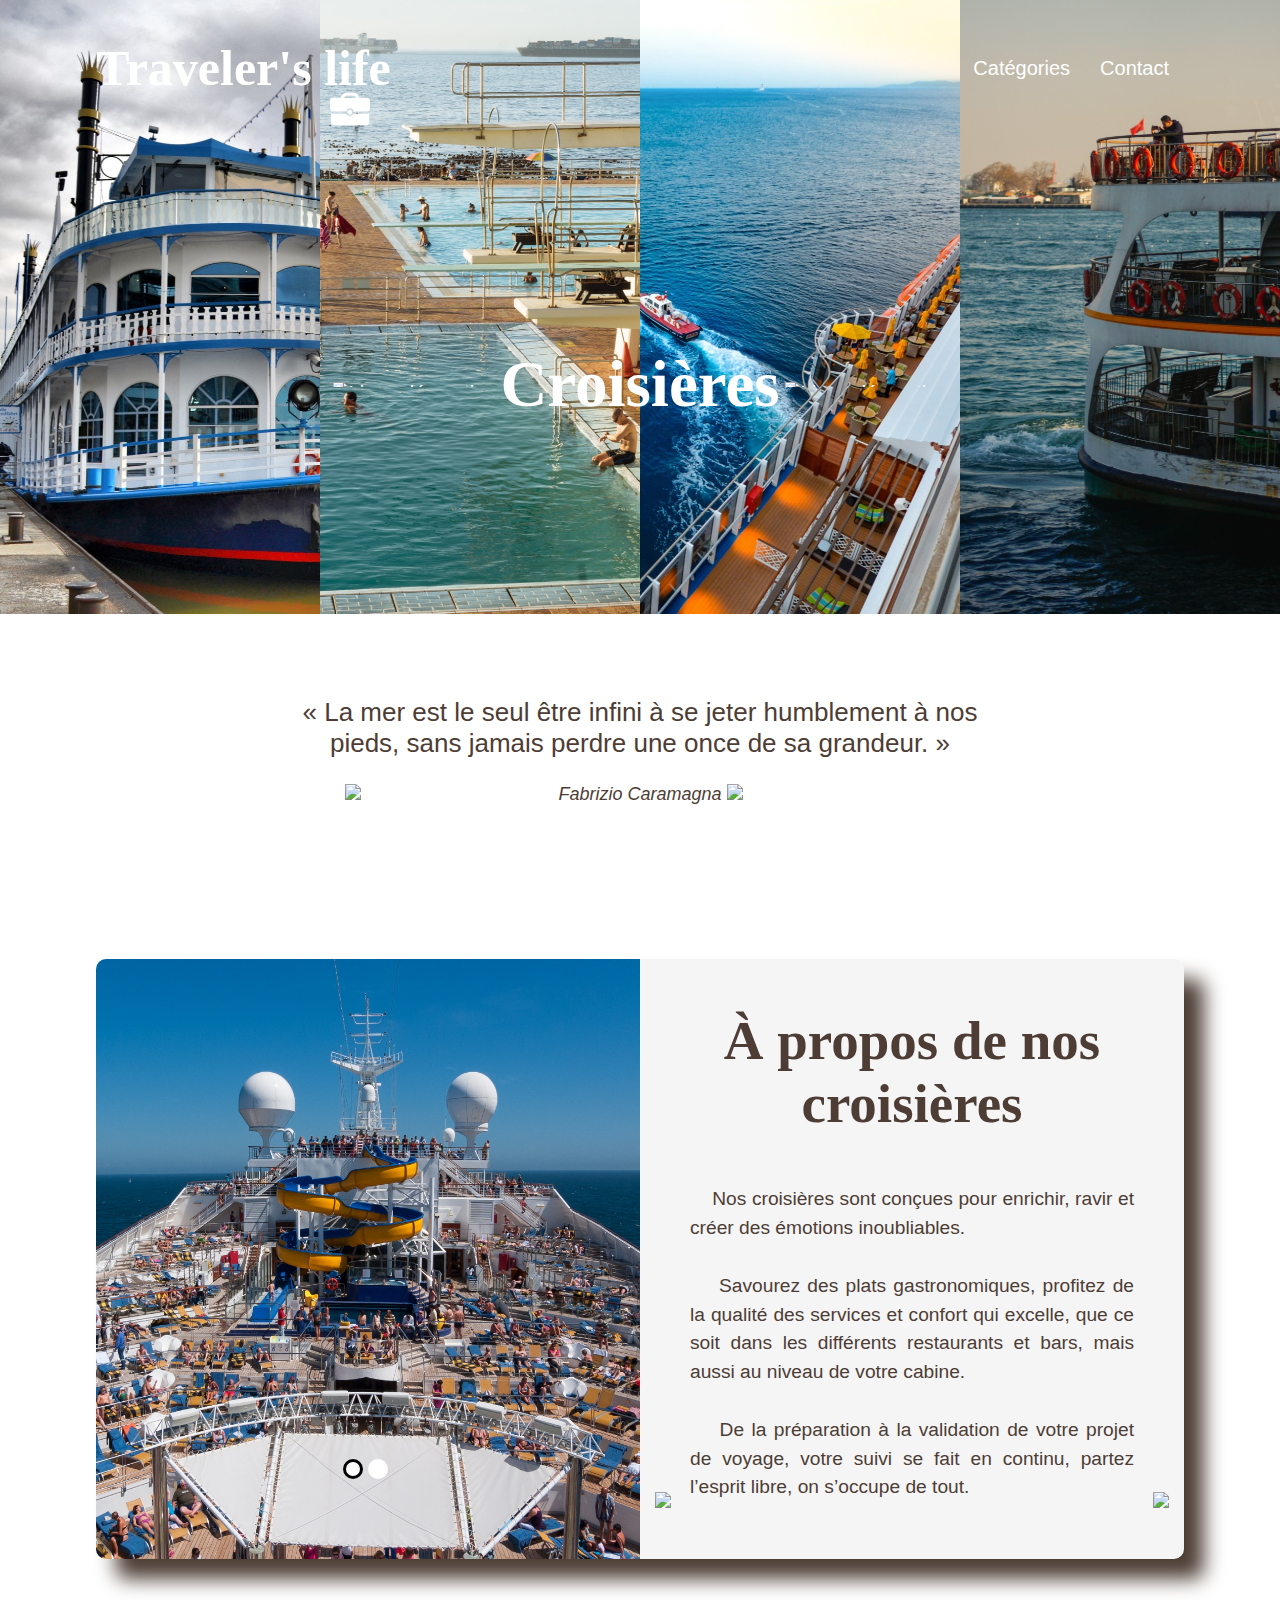
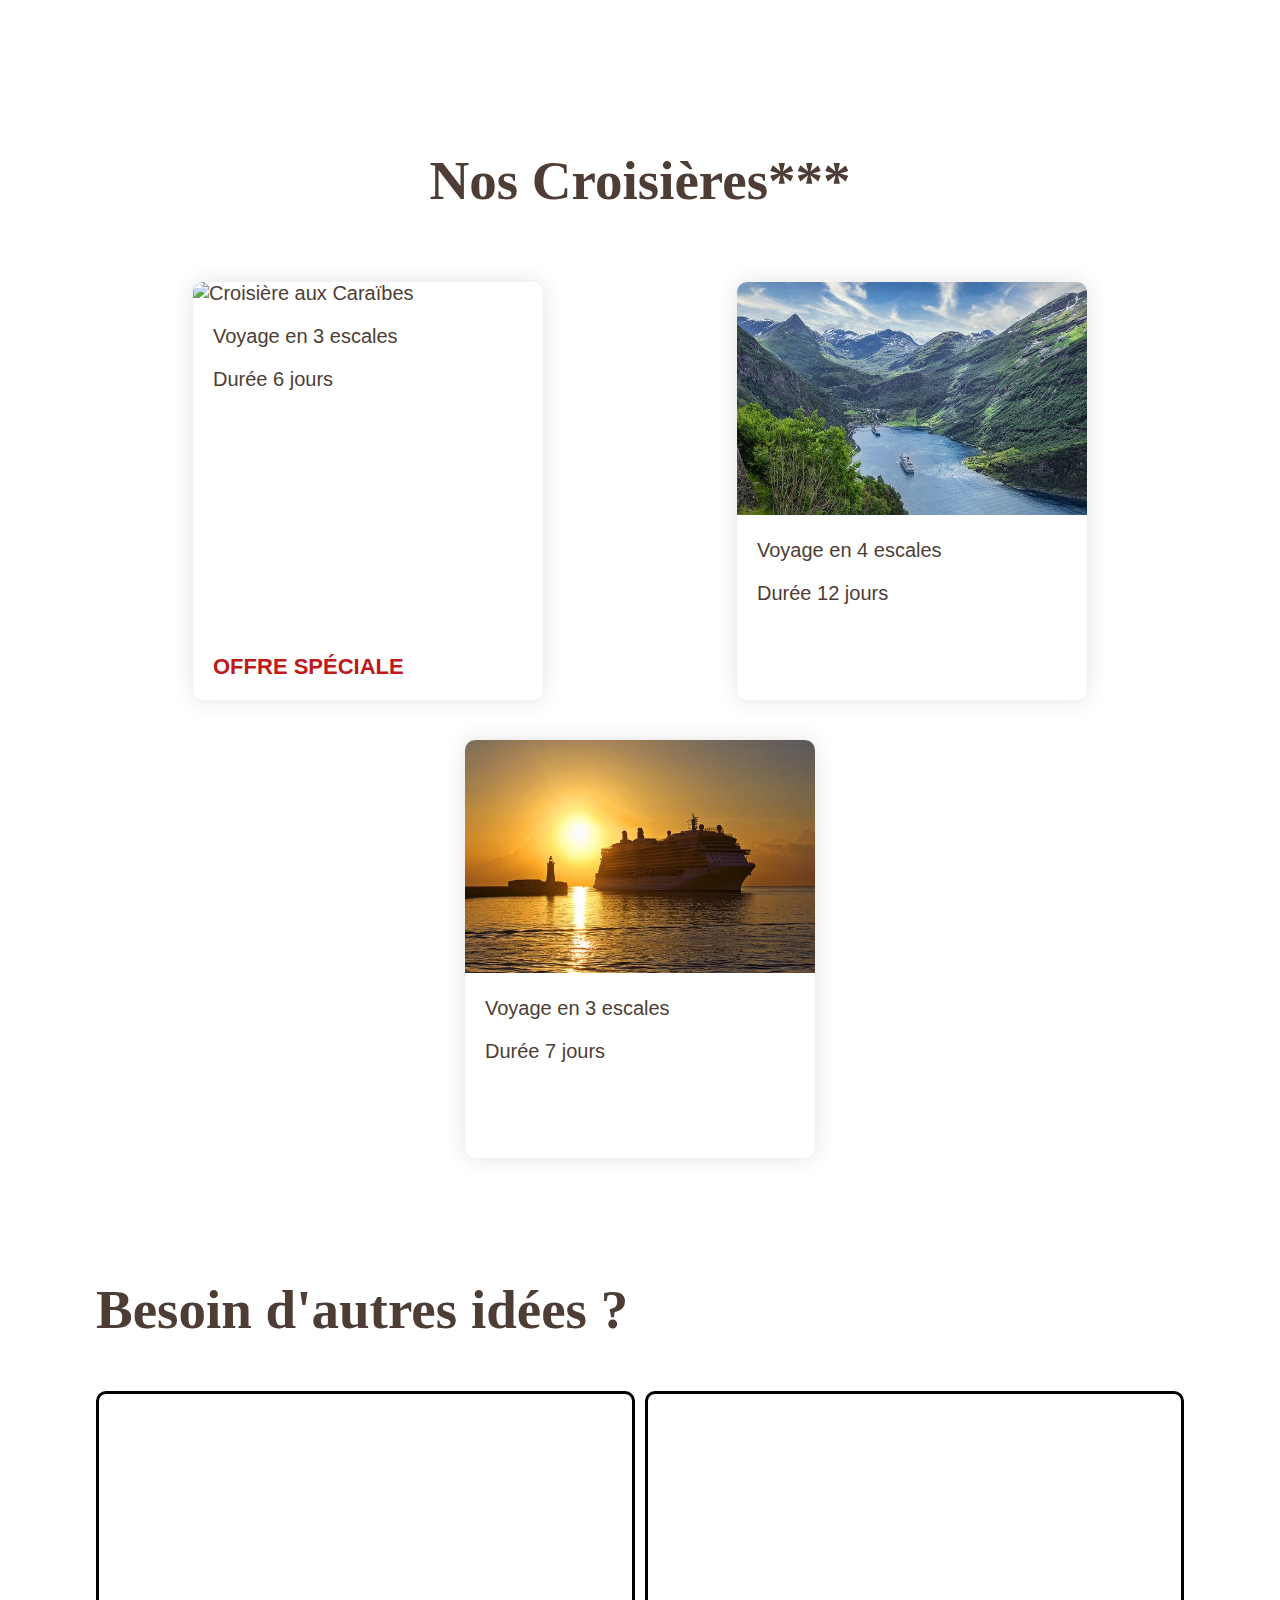
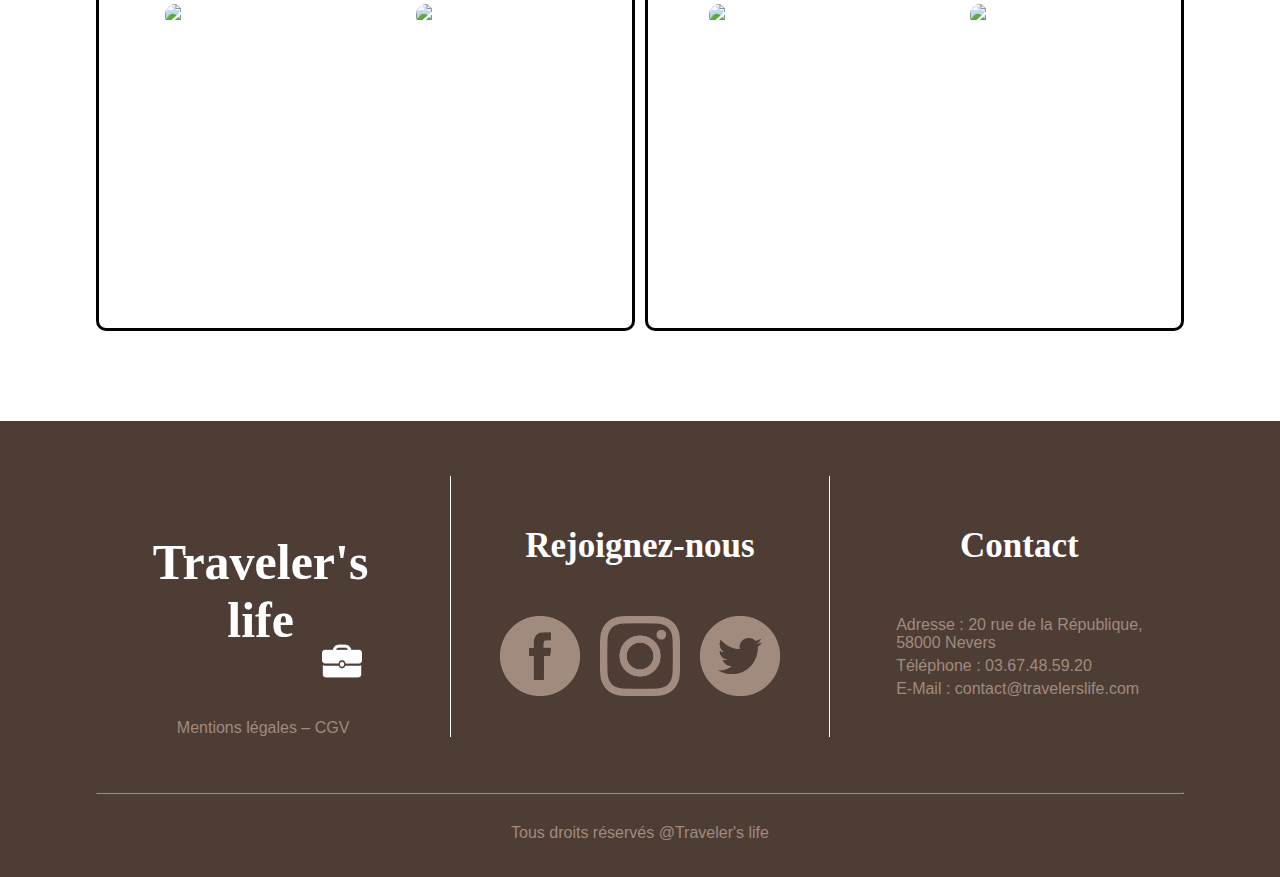
==== categories/croisieres.html @ 914ea6f5 "Merge pull request #11 from MonsieurThe5/Page-de-catégorie-safaris" ====
<!DOCTYPE html>

<html lang="fr">

    <head>
        <title>Traveler's life | Croisières</title>
        <link rel="icon" href="../img/decorations/valise.png">

        <meta charset="UTF-8">
        <meta http-equiv="X-UA-Compatible" content="IE=edge">
        <meta name="viewport" content="width=device-width, initial-scale=1.0">
        <link rel="stylesheet" href="../CSS/form.css"/>
        <script src="../JavaScript/JavaScript.js"></script>
    </head>

    <body>
        <header>
            <input type="checkbox">
            <img src="../img/decorations/burger.svg" alt="menu">

            <a href="../index.html"><h1 class="logo">Traveler's life<img src="../img/decorations/valise.png" alt="valise"></h1></a>

            <form id="recherche">
                <input class="barre" type="text" name="text">
                <input class="envoi" type="submit" name="submit" class="submit" value="">
            </form>

            <nav>
                <div class="menu_deroulant">
                    <input type="checkbox">
                    <p>Catégories</p>
                    <div>
                        <a href="hotels.html" >Hôtels</a>
                        <a href="#">Croisières</a>
                        <a href="safaris.html">Safaris</a>
                    </div>
                </div>
                <a href="#contacts">Contact</a>
            </nav>
        </header>

        <section id="accueil-categorie">
            <figure style="background-image: url(../img/acceuilCroisiere1.jpg)"></figure>
            <figure style="background-image: url(../img/acceuilCroisiere2.jpg)"></figure>
            <figure style="background-image: url(../img/acceuilCroisiere3.jpg)"></figure>
            <figure style="background-image: url(../img/acceuilCroisiere4.jpg)"></figure>
            <div>
                <img src="../img/ligneTitre.PNG" alt="Ligne décorative" height="5px">
                <h2>Croisières</h2>
                <img src="../img/ligneTitre.PNG" alt="Ligne décorative" height="5px">
            </div>
            </section>

        <section id="citation">
            <blockquote>
                <p>« La mer est le seul être infini à se jeter humblement à nos pieds, sans jamais perdre une once de sa grandeur. »</p>
                <cite><img src="../img/decorations/ligne_citation.svg" alt="Ligne décorative">Fabrizio Caramagna<img src="../img/decorations/ligne_citation.svg" alt="Ligne décorative"></cite>
            </blockquote>
        </section>

        <section id="presentation">
                <div class="presentation">
                    <div class="imagesPresentation">
                        <div class="imageEquipe" id="imageEquipe">
                            <div class="section3ronds">
                                <div class="section3rondBlanc1"></div>
                                <div onclick="transitionAProposHotelDroite()" class="section3rondBlanc2"></div>
                            </div>
                            <picture>
                                <source srcset="../img/imageAPropos3V.jpg" media="(max-width:450px)"/>
                                <img class="imagePresentation1" 
                                     src="../img/imageAPropos3.jpg" 
                                     alt="Croisière">
                            </picture>
                        </div>
                        <div class="imageEquipe2" id="imageEquipe2">
                            <div class="section3ronds">
                                <div onclick="transitionAProposHotelGauche()" class="section3rondBlanc3"></div>
                                <div class="section3rondBlanc4"></div>
                            </div>
                            <picture>
                                <source srcset="../img/imageAPropos4V.jpg" media="(max-width:450px)"/>
                                <img class="imagePresentation2" 
                                 src="../img/imageAPropos4.jpg" 
                                 alt="imageAgence">
                            </picture>
                        </div>
                    </div>
                    <div class="textPresentation">
                        <div id="section3Text">
                            <h2>À propos de nos croisières</h2>
                            <p class="textAPropos">&nbsp; &nbsp; Nos croisières sont conçues pour enrichir, ravir et créer des émotions inoubliables. <br><br>&nbsp; &nbsp; Savourez des plats gastronomiques, profitez de la qualité des services et confort qui excelle, que ce soit dans les différents restaurants et bars, mais aussi au niveau de votre cabine. <br><br>&nbsp; &nbsp; De la préparation à la validation de votre projet de voyage, votre suivi se fait en continu, partez l’esprit libre, on s’occupe de tout.</p>
                        </div>
                        <div class="section3fleche">
                            <div class="section3flecheGauche">
                                <img onclick="transitionAProposHotelGauche()" src="../img/section3FlecheGauche.png" height="50px">
                            </div>
                            <div class="section3flecheDroite">
                                <img onclick="transitionAProposHotelDroite()" src="../img/section3FlecheDroite.png" height="50px">
                            </div>
                        </div>
                    </div>
                </div>
        </section>

        <section id="voyages">
            <h2>Nos Croisières***</h2>
            <article class="ligne">
                <a href="croisieres/caraibes.html">
                    <img src="../img/offresSpecialesCroisieres.jpg" alt="Croisière aux Caraïbes">
                    <h4>Caraïbes</h4>
                    <ul>
                        <li>Voyage en 3 escales</li>
                        <li>Durée 6 jours</li>
                    </ul>
                    <p class="offre-speciale"><strong>OFFRE SPÉCIALE</strong></p>
                </a>
                
                <a href="hotels/portugal">
                    <img src="../img/offreNorvege.jpg" alt="Croisière en Norvège">
                    <h4>Norvège</h4>
                    <ul>
                        <li>Voyage en 4 escales</li>
                        <li>Durée 12 jours</li>
                    </ul>
                </a>
                
                <a href="hotels/corse">
                    <img src="../img/offreGrece.jpg" alt="Croisière en Grèce">
                    <h4>Grèce</h4>
                    <ul>
                        <li>Voyage en 3 escales</li>
                        <li>Durée 7 jours</li>
                    </ul>
                </a>
            </article>
        </section>

        <section id="idees">
            <h2>Besoin d'autres idées ?</h2>
            <div class="redirection">
                <div class="redirection1" style="background-image: url(../img/acceuilHotel.jpg);">
                    <div class="contenerTitre">
                    <h4 class="titre"><span><img src="../img/ligneTitre.PNG" alt="Ligne blanche"></span>Hotels<span><img src="../img/ligneTitre.PNG" alt="Ligne blanche"></span></h4>
                </div>
                </div>
                <div class="redirection2" style="background-image: url(../img/acceuilSafari.jpg);">
                    <div class="contenerTitre">
                        <h4 class="titre"><span><img src="../img/ligneTitre.PNG" alt="Ligne blanche"></span>Safaris<span><img src="../img/ligneTitre.PNG" alt="Ligne blanche"></span></h4>
                    </div>
                </div>    
            </div>
        </section>

        <footer>
            <div class="ligne">
                <div>
                    <a href="#"><h1 class="logo">Traveler's life<img src="../img/decorations/valise.png" alt="valise"></h1></a>
                    <a href="#">Mentions légales – CGV</a>
                </div>

                <div class="separateur-vertical"></div>

                <div id="reseaux">
                    <h3>Rejoignez-nous</h3>
                    <div class="ligne">
                        <button><img src="../img/decorations/facebook.png" alt="Facebook"></button>
                        <button><img src="../img/decorations/instagram.png" alt="Instagram"></button>
                        <button><img src="../img/decorations/twitter.png" alt="Twitter"></button>
                    </div>
                </div>

                <div class="separateur-vertical"></div>

                <div id="contacts">
                    <h3>Contact</h3>
                    <div>
                        <p>Adresse : 20 rue de la République,<br>58000 Nevers</p>
                        <p>Téléphone : 03.67.48.59.20</p>
                        <p>E-Mail : contact@travelerslife.com</p>
                    </div>
                </div>
            </div>
            <hr>
            <p>Tous droits réservés @Traveler's life</p>
        </footer>
    </body>

</html>
---- CSS/form.css ----
@import "font.css";

* {
    box-sizing: border-box;

    margin: 0;
    padding: 0;
    
    text-decoration: none;
}

html {
    scroll-behavior: smooth;
}

body>* {
    padding: 70px 7.5%;

    transition: 250ms;
}

input {
    color: rgb(255, 255, 255);
    font-family: arial, sans-serif;
    font-size: 20px;

    outline: none;
}

.ligne {
    display: flex;
    justify-content: space-between;
    flex-wrap: wrap;
}

.separateur-vertical {
    background-color: rgb(255, 255, 255);
    width: 1px;

    transition: 500ms;
}

h1 {
    color: rgb(255, 255, 255);
    font-family: 'Playball-Regular', serif;
    font-size: 50px;

    margin: 39px 0;
}

h2 {
    color: rgb(77, 61, 53);
    font-family: 'NoticiaText-Regular', serif;
    font-size: 55px;

    margin: 50px 0;

    transition: 250ms;
}

h3 {
    color: rgb(255, 255, 255);
    font-family: 'NoticiaText-Regular', serif;
    font-size: 35px;

    margin: 50px 0;

    transition: 250ms;
}

h4 {
    color: rgb(255, 255, 255);
    font-family: 'Asap-SemiBold', sans-serif;
    font-size: 33px;

    margin: 15px 0;
}

p {
    color: rgb(77, 61, 53);
    font-family: 'Asap-Regular', sans-serif;
    font-size: 22px;

    margin: 13px 0;
}

strong {
    color: rgb(192, 25, 25);
    font-family: 'Asap-SemiBold', sans-serif;
    font-size: inherit;
}

nav a, nav p {
    color: rgb(255, 255, 255);
    font-family: arial, sans-serif;
    font-size: 20px;

    margin: 15px;

    text-decoration: underline transparent;

    transition: 250ms;
}

nav a:hover, nav input:hover + p {
    text-decoration: underline rgb(255, 255, 255);
}

nav input:checked + p {
    text-decoration: underline rgb(255, 255, 255);
}



img {
    color: rgb(255, 255, 255);
    font-family: arial, sans-serif;
    font-size: 20px;
}

hr {
    border-color: rgb(161, 138, 126);

    margin: 30px 0;
}

header {
    position: absolute;
    top: 0;
    z-index: 10;

    width: 100%;
    padding: 0 7.5% !important;

    display: flex;
    justify-content: space-between;
    align-items: center;
}

header>input, header>img {
    display: none;
}

.logo {
    position: relative;

    transition: 250ms;
}


.logo img {
    position: absolute;
    bottom: -32px;
    right: 21px;

    width: 40px;
    height: 40px;

    transform-origin: top center;

    transition: 250ms;
}

.logo:hover img {
    animation: valise 700ms;
}

@keyframes valise {
    from {transform: rotate(0);}
    22% {transform: rotate(25deg);}
    66% {transform: rotate(-10deg);}
    to {transform: rotate(0);}
}

#recherche {
    display: flex;
    align-items: center;

    padding: 15px;
}

#recherche .barre {
    background: url(../img/decorations/loupe.svg) center no-repeat;
    background-size: contain;

    border: none;

    height: 34px;
    width: 34px;

    cursor: pointer;

    transition: 125ms transform;
}

#recherche .barre:hover {
    transform: scale(120%);
}

#recherche .barre:focus {
    background: none;

    border-bottom: solid 1px rgb(255, 255, 255);

    height: 21px;
    width: 200px;

    transform: scale(100%);

    animation: elargissement_recherche 500ms;
}

#recherche .envoi {
    display: none;

    background: url(../img/decorations/loupe.svg) center no-repeat;
    background-size: contain;

    border: none;

    height: 34px;
    width: 34px;

    cursor: pointer;
}

#recherche .barre:focus + .envoi {
    display: block;
}

@keyframes elargissement_recherche {
    from {
        width: 0px;
    }
    to {
        width: 200px;
    }
}

header nav {
    position: relative;

    display: flex;
    justify-content: right;
    align-items: center;

    width: 280px;
}

.menu_deroulant {
    position: relative;
    height: 53px;
}

.menu_deroulant input {
    position: absolute;
    top: 0;
    left: 0;
    z-index: 99;

    opacity: 0;

    width: 100%;
    height: 100%;

    cursor: s-resize;
}

.menu_deroulant input:checked {
    cursor: n-resize;
}

.menu_deroulant div {

    display: none;

    display: flex;
    flex-direction: column;
}

.menu_deroulant div * {
    display: none;
}

.menu_deroulant input:checked ~ div {
    display: block;
}

.menu_deroulant input:checked ~ div * {
    display: block;
}



header #offres {
    text-decoration: none;

    border: solid 1px rgb(255, 255, 255);
    border-radius: 5px;

    margin: 10px;
    padding: 5px;
}

header #offres:hover {
    text-decoration: none;

    background-color: rgb(192, 25, 25);
}

/*****************************************************section1********************************************************************************/
#accueil{
    padding: 0;
}
#imageHotel{
    height: 750px;
    background: url(../img/acceuilHotel.jpg);
    background-repeat: no-repeat;
    background-size: cover;
    background-position-y: center;
    animation: imageH 19.5s 0s;
}
span img{
    height: 8px;
    vertical-align: middle;
}
#imageSafari{
    height: 750px;
    background: url(../img/acceuilSafari.jpg);
    background-repeat: no-repeat;
    background-size: cover;
    background-position-y: center;
    display: none;
    animation: imageH 19.5s 0s;
}
#imageCroisiere{
    height: 750px;
    background: url(../img/acceuilCroisiere.jpg);
    background-repeat: no-repeat;
    background-size: cover;
    background-position-y: center;
    display: none;
    animation: imageH 19.5s 0s;
}
.fleche{
    display: flex;
}
.flecheGauche{
    margin-top: 145px;
    height: 500px;
    width: 40%;
    z-index: 1;
}
.flecheDroite{
    margin-top: 145px;
    height: 500px;
    width: 40%;
    z-index: 1;
    margin-left: 20%;
}
.flecheDroite button{
    height: 500px;
    width: 90%;
    margin-left: 10%;
    background-color: transparent;
    border-style: none;
    cursor: url(../img/flecheDroite.svg),pointer;
}
.flecheGauche button{
    height: 500px;
    width: 90%;
    background-color: transparent;
    border-style: none;
    cursor: url(../img/flecheGauche.svg),pointer;
}
#accueil h1{
    text-align: center;
    color: white;
    font-family: 'NoticiaText-Bold';
    font-size: 60px;
    border-style: solid;
    height:45vw;
    padding-top: 400px;
    width: 100%;
    position: absolute;
    border-style: none;
}
#rondBlanc{
    background-color: white;
    height: 20px;
    width: 20px;
    border-radius: 50%;
    margin-top: 650px;
    margin-right: 10px;
    cursor: pointer;
}
.ronds{
    display: flex;
    justify-content: center;
    z-index: 1;
    position: absolute;
    width: 100%;
}
.rondBlanc1{
    border-style: solid;
    border-color: rgb(45, 37, 117);
}
.rondBlanc5{
    border-style: solid;
    border-color: rgb(117, 37, 86);
}
.rondBlanc9{
    border-style: solid;
    border-color: rgb(117, 80, 37);
}
.menu{
    text-align: center;
    font-family: 'Asap-Regular';
    background-color: whitesmoke;
    border-radius: 20px;
    width: 900px;
    height: 40px;
    justify-content: center;
    display: flex;
    margin: auto;
    margin-top: -20px;
    z-index: 2;
}
.menu a{
    margin-top: 5px;
    font-size: 25px;
    margin-left: 15px;
    margin-right: 15px;
    color: black;
    text-decoration: none;
    position: relative;
    flex-wrap: wrap;
}
.menu :nth-child(1):hover{
    color: rgb(45, 37, 117);
}
.menu :nth-child(3):hover{
    color: rgb(117, 37, 86);
}
.menu :nth-child(5):hover{
    color: rgb(117, 80, 37);
}
.menu .categorie{
    display: none;
}
.menu .sous{
    display: none;
    box-shadow: 0px 1px 2px #CCC;
    background-color: white;
}
.barreV{
    border-style: solid;
    border-width: 1px;
    height: 30px;
    margin-top: 5px;
}
.ligneBlanche1{
    background-color: whitesmoke;
    width: 100%;
    margin-top: -5px;
    height: 10px;

}
.ligneBlanche2{
    background-color: whitesmoke;
    width: 100%;
    margin-top: -5px;
    height: 10px;
}
.grandMenu{
    display: flex;
}
/*******************************************************Keyframes section1********************************************************************************************************/
@keyframes imageH{
    0%{
        opacity:0;
        transform: translateX(50%);
    }
    5%{
        opacity: 1;
        transform: translateX(0);
    }
}
/***************************************************Responsive Design section1****************************************************************************************************/
@media screen and (max-width:899px){
    #imageCroisiere h1{
        width:min-content;
        position: relative;
        margin: auto;
        padding-top: 300px;
    }
    #imageCroisiere #rondBlanc{
        margin-top: 250px;
    }
    #imageCroisiere .flecheDroite button{
        height: 250px;
        width: 90%;
    }
    #imageCroisiere .flecheGauche button{
        height: 250px;
        width: 90%;
    }
    #imageCroisiere .flecheGauche{
        margin-top: 50px;
        height: 250px;
        width: 40%;
        z-index: 1;
    }
    #imageCroisiere .flecheDroite{
        margin-top: 50px;
        height: 250px;
        width: 40%;
        z-index: 1;
        margin-left: 20%;
    }
}
@media screen and (max-width:818px){
    #imageSafari h1{
        width:min-content;
        position: relative;
        margin: auto;
        padding-top: 300px;
    }
    #imageSafari #rondBlanc{
        margin-top: 250px;
    }
    #imageSafari .flecheDroite button{
        height: 250px;
        width: 90%;
        margin-left: 10%;
        background-color: transparent;
        border-style: none;
        cursor: url(../img/flecheDroite.svg),pointer;
    }
    #imageSafari .flecheGauche button{
        height: 250px;
        width: 90%;
        background-color: transparent;
        border-style: none;
        cursor: url(../img/flecheGauche.svg),pointer;
    }
    #imageSafari .flecheGauche{
        margin-top: 50px;
        height: 250px;
        width: 40%;
        z-index: 1;
    }
    #imageSafari .flecheDroite{
        margin-top: 50px;
        height: 250px;
        width: 40%;
        z-index: 1;
        margin-left: 20%;
    }
}
@media screen and (max-width:799px){
    #imageHotel h1{
        width:min-content;
        position: relative;
        margin: auto;
        padding-top: 300px;
    }
    #imageHotel #rondBlanc{
        margin-top: 250px;
    }
    #imageHotel .flecheGauche{
        margin-top: 50px;
        height: 250px;
        width: 40%;
        z-index: 1;
    }
    #imageHotel .flecheDroite{
        margin-top: 50px;
        height: 250px;
        width: 40%;
        z-index: 1;
        margin-left: 20%;
    }
    .flecheDroite button{
        height: 250px;
        width: 90%;
    }
    .flecheGauche button{
        height: 250px;
        width: 90%;
    }
}
@media screen and (max-height:770px){
    #imageHotel{
        height: 650px;
    }
    #accueil h1{
        padding-top: 300px;
    }
    #rondBlanc{
        margin-top: 550px;
    }
    #imageCroisiere{
        height:650px;
    }
    #imageSafari{
        height: 650px;
    }
    .flecheDroite button{
        height: 400px;
    }
    .flecheGauche button{
        height: 400px;
    }
}
@media screen and (max-width:599px){
    #imageSafari{
    background-position-x: 20%;
    }
}
@media screen and (max-width:450px){
    .flecheGauche{
        width: 150px !important;
    }
    .flecheDroite{
        width: 150px !important;
        margin-left: 35% !important;
    }
    .menu{
        width: 280px;
        display: block;
    }
    .menu a{
        display:none
    }
    .barreV{
        display: none;
    }
    .menu span .categorie{
        display: flex;
    }
    .menu span{
        display: flex;
    }
    #categorie{
        margin-top: 11px;
        margin-right: 20px;
        height: 20px;
    }
    .menu:hover .sous{
        display: block;
    }
    .menu .categorie:hover{
        color: black;
    }
    .menu ul a{
        display: block;
    }
    .menu ul li{
        color: black;
        font-size: 30px;
        list-style-type: none;
    }
    .sous li:nth-child(1):hover a{
        color: rgb(45, 37, 117);
    }
    .sous li:nth-child(2):hover a{
        color: rgb(117, 37, 86) !important;
    }
    .sous li:nth-child(3):hover a{
        color: rgb(117, 80, 37) !important;
    }
}
@media screen and (max-width:349px){
    #accueil h1 {
        width: 100%;
    }
    #accueil h1 span, #accueil h1 img {
        width: 93%;
    }
}
@media screen and (max-width:310px){
    span img{
        height: 7px;
    }

    #accueil h1 {
        font-size: 50px;
    }
}

/* Accueil des pages de categories */

#accueil-categorie {
    position: relative;
    display: flex;


    overflow: hidden;

    height: clamp(600px, 48vw, 3000px);
    padding: 0;
}

#accueil-categorie figure {
    flex-shrink: 3;

    background-position: center;
    background-size: cover;
    height: 100%;
    width: 25%;

    transition: 250ms;
}

#accueil-categorie figure:hover {
    width: 38%;
    box-shadow: 0 0 75px rgba(70, 30, 0, 0.7);
    z-index: 1;
}

#accueil-categorie>div {
    position: absolute;
    bottom: 15vw;
    left: 50%;
    z-index: 2;

    transform: translateX(-50%);

    display: flex;
    justify-content: space-around;
    align-items: center;
}

#accueil-categorie>div h2 {
    color: rgb(255, 255, 255);
    font-size: 65px;

    margin: 0 5px;
}

#citation {
    text-align: center;
}

blockquote {
    width: min-content;

    margin: auto;
}

blockquote p {
    white-space: nowrap;
    font-size: 26px;
}

blockquote cite {
    display: flex;
    justify-content: center;

    color: rgb(77, 61, 53);
    font-family: 'Asap-Italic', sans-serif;
    font-size: 18px;

    white-space: nowrap;

    padding: 12px 10%;
}

blockquote img {
    flex: 1;

    margin: 0 5px;

    transition: 500ms;

    width: 5%;
}
/* A propos de nos hôtels*/


/* Section 4 */

#voyages {
    text-align: center;
}

#voyages article {
    text-align: left;

    width: 1200px;
    margin: auto;
}

#voyages a {
    position: relative;

    background-color: rgb(255, 255, 255);
    border-radius: 10px;
    box-shadow: 0 0 20px rgba(77, 61, 53, 15%);

    height: 418px;
    width: 350px;
    margin: 20px;

    cursor: pointer;

    transition: 250ms, transform 1000ms;
}

#voyages a:hover {
    transform: scale(1.01);
}

#voyages a img {
    color: rgb(77, 61, 53);

    border-radius: 10px 10px 0 0;

    width: 350px;
    height: 233px;

    transition: 250ms;
}

#voyages a h4 {
    position: absolute;
    top: 0;
    left: 0;

    display: flex;
    align-items: flex-end;

    transform: translateX(30px) translateY(-15px);
    opacity: 0;

    width: 320px;
    height: 233px;

    margin: 0;
    padding: 20px;

    transition: opacity 500ms, transform 0ms 1000ms;
}

#voyages a:hover h4 {
    opacity: 1;
    transform: translateX(0) translateY(0);

    transition: 1000ms;
}

#voyages li {
    color: rgb(77, 61, 53);
    font-family: 'Asap-Italic', sans-serif;
    font-size: 20px;

    list-style-type: none;

    margin: 20px;
}

#voyages a>p {
    margin: 20px;
}

#voyages .offre-speciale {
    position: absolute;
    bottom: 0;
}



footer {
    background-color: rgb(77, 61, 53);

    text-align: center;

    padding: 30px 7.5%;
}

footer>div>* {
    width: 280px;
    margin: 25px auto;
}

footer .logo {
    margin-bottom: 70px;
}

footer .logo img {
    bottom: -32px;
    right: 39px;
}

#reseaux button {
    background-color: transparent;
    border: none;

    transition: 125ms;
}

#reseaux button:hover {
    transform: scale(1.08);
    cursor: pointer;
}

#reseaux img {
    width: 80px;

    transition: 250ms;
}

#contacts>div {
    text-align: left;

    width: min-content;

    margin: auto;
}

#contacts p {
    white-space: nowrap;
}

footer a:hover:nth-child(2) {
    text-decoration-color: rgb(161, 138, 126);
}

footer p, footer a {
    color: rgb(161, 138, 126);
    font-family: arial, sans-serif;
    font-size: 16px;

    margin: 5px;

    text-decoration: underline transparent;

    transition: 250ms;
}

@media screen and (max-width: 1412px) {

    blockquote {
        width: auto;
        max-width: 750px;
    }

    blockquote p {
        white-space: normal;
    }

    #voyages article {
        width: 100%;
    }
}

@media screen and (max-width: 1376px) {

    #voyages article {
        justify-content: space-around;
    }
}

@media screen and (max-width: 1264px) {

    #accueil-categorie figure {
        flex-shrink: 0;

        transform-origin: left bottom;

        width: 33.334% !important;
    }

    #accueil-categorie figure:nth-child(1) {
        animation: defilement-accueil-1 16s infinite;
    }

    #accueil-categorie figure:nth-child(2) {
        animation: defilement-accueil-2 16s infinite;
    }

    #accueil-categorie figure:nth-child(3) {
        animation: defilement-accueil-3 16s infinite;
    }

    #accueil-categorie figure:nth-child(4) {
        animation: defilement-accueil-4 16s infinite;
    }

    .separateur-vertical {
        background-color: transparent;
    }
}

@keyframes defilement-accueil-1 {
    0% {
        transform: translateX(0) scale(1.01);
        z-index: 1;
    }
    20% {
        transform: translateX(0) scale(1.01);
        z-index: 1;
    }
    25% {
        transform: translateX(-100%) scale(1.01);
        z-index: 0;
    }
    44.999% {
        transform: translateX(-100%) scale(1.01);
        z-index: 0;
    }
    45% {
        transform: translateX(300%) scale(1.01);
        z-index: 1;
    }
    50% {
        transform: translateX(200%) scale(1.01);
        z-index: 1;
    }
    70% {
        transform: translateX(200%) scale(1.01);
        z-index: 1;
    }
    75% {
        transform: translateX(100%) scale(1.01);
        z-index: 1;
    }
    95% {
        transform: translateX(100%) scale(1.01);
        z-index: 1;
    }
    100% {
        transform: translateX(0) scale(1.01);
        z-index: 1;
    }
}

@keyframes defilement-accueil-2 {
    0% {
        transform: translateX(0) scale(1.01);
    }
    20% {
        transform: translateX(0) scale(1.01);
    }
    25% {
        transform: translateX(-100%) scale(1.01);
    }
    45% {
        transform: translateX(-100%) scale(1.01);
    }
    50% {
        transform: translateX(-200%) scale(1.01);
    }
    69.999% {
        transform: translateX(-200%) scale(1.01);
    }
    70% {
        transform: translateX(200%) scale(1.01);
    }
    75% {
        transform: translateX(100%) scale(1.01);
    }
    95% {
        transform: translateX(100%) scale(1.01);
    }
    100% {
        transform: translateX(0) scale(1.01);
    }
}

@keyframes defilement-accueil-3 {
    0% {
        transform: translateX(0) scale(1.01);
    }
    20% {
        transform: translateX(0) scale(1.01);
    }
    25% {
        transform: translateX(-100%) scale(1.01);
    }
    45% {
        transform: translateX(-100%) scale(1.01);
    }
    50% {
        transform: translateX(-200%) scale(1.01);
    }
    70% {
        transform: translateX(-200%) scale(1.01);
    }
    75% {
        transform: translateX(-300%) scale(1.01);
    }
    94.999% {
        transform: translateX(-300%) scale(1.01);
    }
    95% {
        transform: translateX(100%) scale(1.01);
    }
    100% {
        transform: translateX(0) scale(1.01);
    }
}

@keyframes defilement-accueil-4 {
    0% {
        transform: translateX(-400%) scale(1.01);
    }
    19.999% {
        transform: translateX(-400%) scale(1.01);
    }
    20% {
        transform: translateX(0) scale(1.01);
    }
    25% {
        transform: translateX(-100%) scale(1.01);
    }
    45% {
        transform: translateX(-100%) scale(1.01);
    }
    50% {
        transform: translateX(-200%) scale(1.01);
    }
    70% {
        transform: translateX(-200%) scale(1.01);
    }
    75% {
        transform: translateX(-300%) scale(1.01);
    }
    95% {
        transform: translateX(-300%) scale(1.01);
    }
    100% {
        transform: translateX(-400%) scale(1.01);
    }
}

@media screen and (max-width: 1064px) {

    body>* {
        padding: 70px 3.5%;
    }

    #voyages a h4 {
        opacity: 1;
        transform: translateX(0) translateY(0);

        transition: all 1000ms;
    }

    .separateur-vertical {
        display: none;
    }
}

@media screen and (max-width: 870px) {

    header>input {
        display: block;
        opacity: 0;

        position: absolute;
        z-index: 3;

        width: 34px;
        height: 34px;

        margin: 5px;

        cursor: pointer;
    }

    header>img {
        display: block;
        position: absolute;

        width: 34px;
        height: 34px;

        margin: 5px;

        transition: 125ms;
    }

    header>input:checked + img {
        transform: rotate(-90deg);
    }

    header>a {
        margin: 0 auto;
        width: auto;
    }

    header .logo img {
        right: 20px;
    }

    #recherche {
        position: absolute;
        left: -200px;
        top: 110px;
        
        width: min-content;

        transition: 250ms;
    }

    header nav {
        display: flex;
        flex-direction: column;
        align-items: flex-start;

        position: absolute;
        left: -200px;
        top: 160px;
        
        width: min-content;

        transition: 250ms;
    }

    #offres {
        margin: 15px 5px !important;

        white-space: nowrap;
        width: min-content;
    }

    .menu_deroulant {
        height: auto;
    }

    header>input:checked ~ #recherche {
        left: 3.5%;
    }

    header>input:checked ~ nav {
        left: 3.5%;
    }
}

@media screen and (max-width: 740px) {

    body>* {
        padding: 40px 3.5%;
    }

    h2 {
        font-size: 45px;
        margin: 43px 0;
    }

    #accueil-categorie figure {
        width: 50% !important;
    }

    #accueil-categorie figure:hover {
        box-shadow: none;
        z-index: 0;
    }

    #accueil-categorie>div {
        flex-direction: column;
    }

    #voyages a {
        height: 374px;
        width: 305px;
    }

    #voyages a img {
        height: 202px;
        width: 305px;
    }

    #voyages a h4 {
        height: 202px;
        width: 285px;
    }
}

@media screen and (max-width: 464px) {

    h1 {
        font-size: 40px;
    }

    h2 {
        font-size: 30px;
        margin: 16px 0;
    }

    h3 {
        font-size: 30px;
        margin: 35px 0;
    }

    header {
        justify-content: right;
    }

    header>a {
        margin: 0;
    }

    header .logo img {
        bottom: -26px;
        right: 16px;

        width: 32px;
        height: 32px;
    }

    header>input, header>img {
        width: 26px;
        height: 26px;

        left: 3.5%;
    }

    #accueil-categorie figure {
        width: 100% !important;
    }

    #accueil-categorie>div h2 {
        font-size: 55px;
    }

    #voyages a {
        height: 336px;
        width: 240px;
        margin: 20px 0;
    }

    #voyages a img {
        height: 160px;
        width: 240px;
    }

    #voyages a h4 {
        height: 160px;
        width: 240px;
    }

    footer>div>div {
        width: 240px;
    }

    #recherche {
        top: 110px;
    }

    header nav {
        top: 150px;
    }

    footer a, footer p {
        font-size: 14px;
    }

    footer .logo img {
        bottom: -26px;
        right: 49px;

        width: 32px;
        height: 32px;
    }

    #reseaux img {
        width: 60px;
        height: 60px;
    }
}
/****************************************************Section3**********************************************************************/
#presentation{
    position: relative;
}
.presentation{
    background-color: whitesmoke;
    width: 1200px;
    height: 600px;
    margin: auto;
    display: flex;
    border-radius: 10px;
    box-shadow: 20px 20px 20px 0 rgb(77, 61, 53);
}
.imagesPresentation{
    width: 50%;
    height: 100%;
}
.textPresentation{
    width: 50%;
    height: 100%;
    position: relative;
}
.imagePresentation1{
    width: 100%;
    height: 100%;
    border-radius: 10px 0 0 10px;
}
.imagePresentation2{
    width: 100%;
    height: 100%;
    border-radius: 10px 0 0 10px;
}
.textPresentation h2{
    text-align: center;
}
.section3ronds{
    position: absolute;
    width: 100%;
    height: 600px;
    display: flex;
    justify-content: center;
    border-radius: 10px 0 0 10px;
}
.section3rondBlanc1{
    background-color: white;
    height: 20px;
    width: 20px;
    border-radius: 50%;
    cursor: pointer;
    margin-right: 5px;
    border-style: solid;
    margin-top: 500px;
}
.section3rondBlanc2{
    background-color: white;
    height: 20px;
    width: 20px;
    border-radius: 50%;
    cursor: pointer;
    margin-right: 5px;
    margin-top: 500px;
}
.section3rondBlanc4{
    background-color: white;
    height: 20px;
    width: 20px;
    border-radius: 50%;
    cursor: pointer;
    margin-right: 5px;
    border-style: solid;
    margin-top: 500px;
}
.section3rondBlanc3{
    background-color: white;
    height: 20px;
    width: 20px;
    border-radius: 50%;
    cursor: pointer;
    margin-right: 5px;
    margin-top: 500px;
}
.imageEquipe{
    position: relative;
    height: 600px;
}
.imageEquipe2{
    display: none;
    position: relative;
    height: 600px;
}
.textPresentation p{
    margin-left: 50px;
    margin-right: 50px;
    text-align: justify;
    line-height: 1.5;
    font-size: 120%;
}
.section3fleche{
    position: absolute;
    width: 100%;
    height: 15%;
    bottom: 0;
    display: flex;
}
.section3flecheGauche{
    width:100%;
    height: 50%;
    margin: auto;
    margin-left: 15px;
}
.section3flecheDroite{
    width:100%;
    height: 50%;
    margin: auto;
    margin-right: 15px;
    text-align: right;
}
#section3Text2{
    display: none;
}
/*************************************************Media Queries section 3**************************************************/
@media screen and (max-width:1412px){
    #presentation .presentation{
        width:100%
    }
}
@media screen and (max-width:939px){
    .section3ronds{
        z-index: 3;
    }
    .presentation{
        background-color: whitesmoke;
        width: 1200px;
        height: 600px;
        margin: auto;
        display: flex;
        border-radius: 10px;
        box-shadow: 20px 20px 20px 0 rgb(77, 61, 53);
    }
    .imagesPresentation{
        width: 100%;
        height: 100%;
    }
    .textPresentation{
        width: 93%;
        height: 100%;
        position: absolute;
    }
    .imagePresentation1{
        width: 100%;
        height: 100%;
        border-radius: 10px;
    }
    .imagePresentation2{
        width: 100%;
        height: 100%;
        border-radius: 10px;
    }
    .textPresentation h2{
        text-align: center;
        color: white;
    }
    .imageEquipe{
        position: relative;
        height: 600px;
    }
    .imageEquipe2{
        display: none;
        position: relative;
        height: 600px;
    }
    .textPresentation p{
        width: 80%;
        height: 350px;
        text-align: justify;
        line-height: 1.5;
        color: white;
        margin: auto;
    }
    .section3fleche{
        position: absolute;
        width: 100%;
        height: 15%;
        bottom: 0;
        display: flex;
        text-align: center;
    }
    .section3flecheGauche{
        width:100%;
        height: 50%;
        margin: auto;
        margin-left: 15px;
    }
    .section3flecheDroite{
        width:100%;
        height: 50%;
        margin: auto;
        margin-right: 15px;
        text-align: right;
        text-align: center;
    }
    #section3Text2{
        display: none;
    }
}
@media screen and (max-width:679px){
    .textPresentation p{
        line-height: 1.3;
    }
}
@media screen and (max-width:390px){
    .textPresentation p{
        line-height: 1.1;
    }
}
@media screen and (max-width:335px){
    .textPresentation p{
        font-size: 115%;
    }
}
@media screen and (max-width:307px){
    .textPresentation p{
        font-size: 110%;
    }
}
@media screen and (max-width:279px){
    .textPresentation p{
        font-size: 100%;
    }
}

@media screen and (max-width:740px){
    .section3flecheGauche{
        margin-top: 50px;
    }
    .section3flecheDroite{
        margin-top: 50px;
    }
}

/****************************************************idees***************************************************************************/
#idees{
    margin-bottom: 20px;
}
#idees h2{
    margin-top: -40px;
}
.redirection{
    display: flex;
    width: 100% !important;
    height: 60vh;
    justify-content: space-between;
}
.redirection .titre{
    width: 100%;
    height: 100%;
    position: relative;
    margin: auto;
    text-align: center;
    padding-top: 200px;
}
.contenerTitre{
    width: 100%;
    height: 100%;
}
.redirection h4{
    margin: auto;
}
.redirection span img{
    height: 5px;
    border-radius: 10px;
    width: 20%;
}
.redirection1{
    width: 50%;
    margin-right: 5px;
    background-size: cover;
    background-repeat: no-repeat;
    border-radius: 10px;
    border-style: solid;
}
.redirection1:hover{
    cursor: pointer;
    transform: scale(1.01);
}
.redirection2{
    width: 50%;
    margin-left: 5px;
    background-size: cover;
    background-repeat: no-repeat;
    border-radius: 10px;
    border-style: solid;
}
.redirection2:hover{
    cursor: pointer;
    transform: scale(1.01);
}
@media screen and (max-width: 750px){
    .redirection{
        flex-wrap: wrap;
    }
    .redirection{
        display: flex;
        width: 100% !important;
        height: 60vh;
        justify-content: space-between;
    }
    .contenerTitre{
        width: 100%;
        height: 100%;
    }
    .redirection span img{
        height: 5px;
        border-radius: 10px;
        width: 20%;
    }
    .redirection1{
        width: 100%;
        border-style: solid;
        background-position-y: center;
        margin-bottom: 10px;
        margin-left: 5px;
    }
    .redirection2{
        width: 100%;
        border-style: solid;
        background-position-y: center;
        margin-right: 5px;
    }
    .redirection .titre{
        padding-top: 100px;
    }
}
@media screen and (max-width:1226px){
    .textAPropos{
        line-height: 1.1 !important;
    }
}
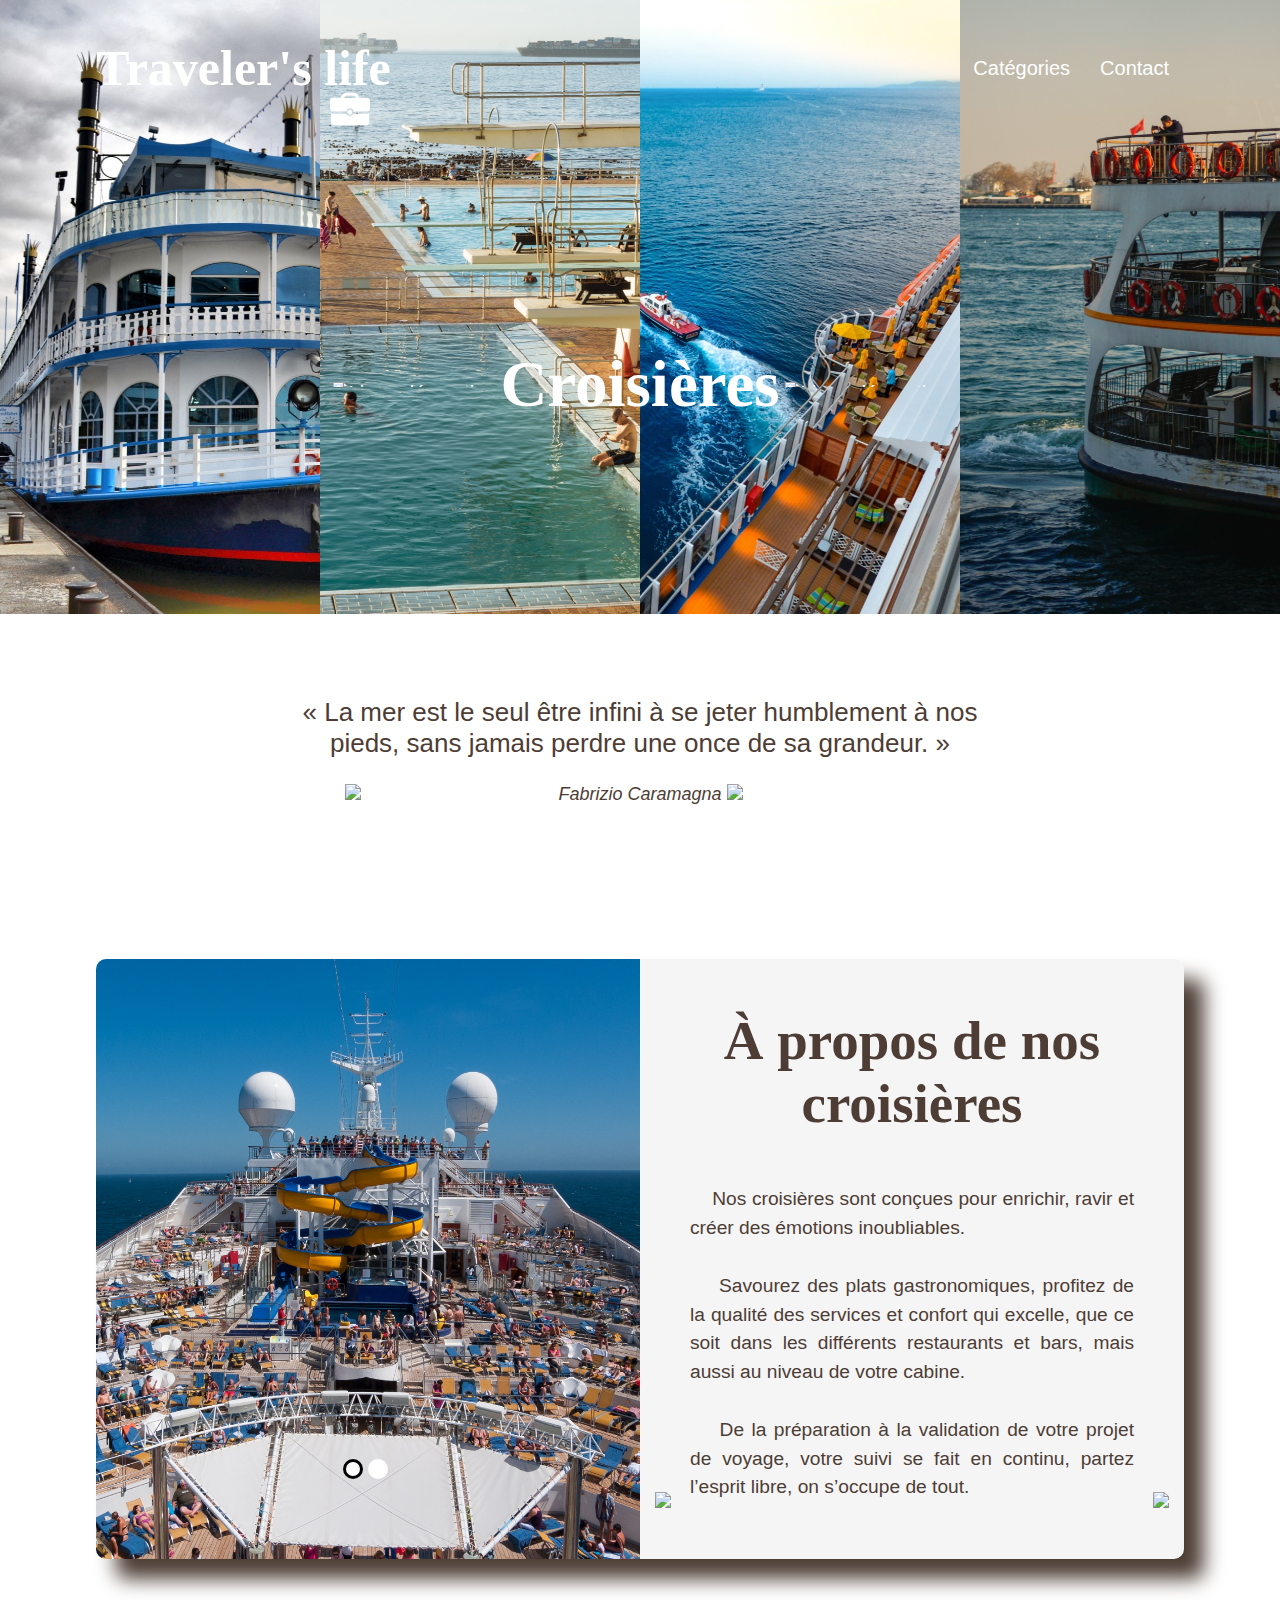
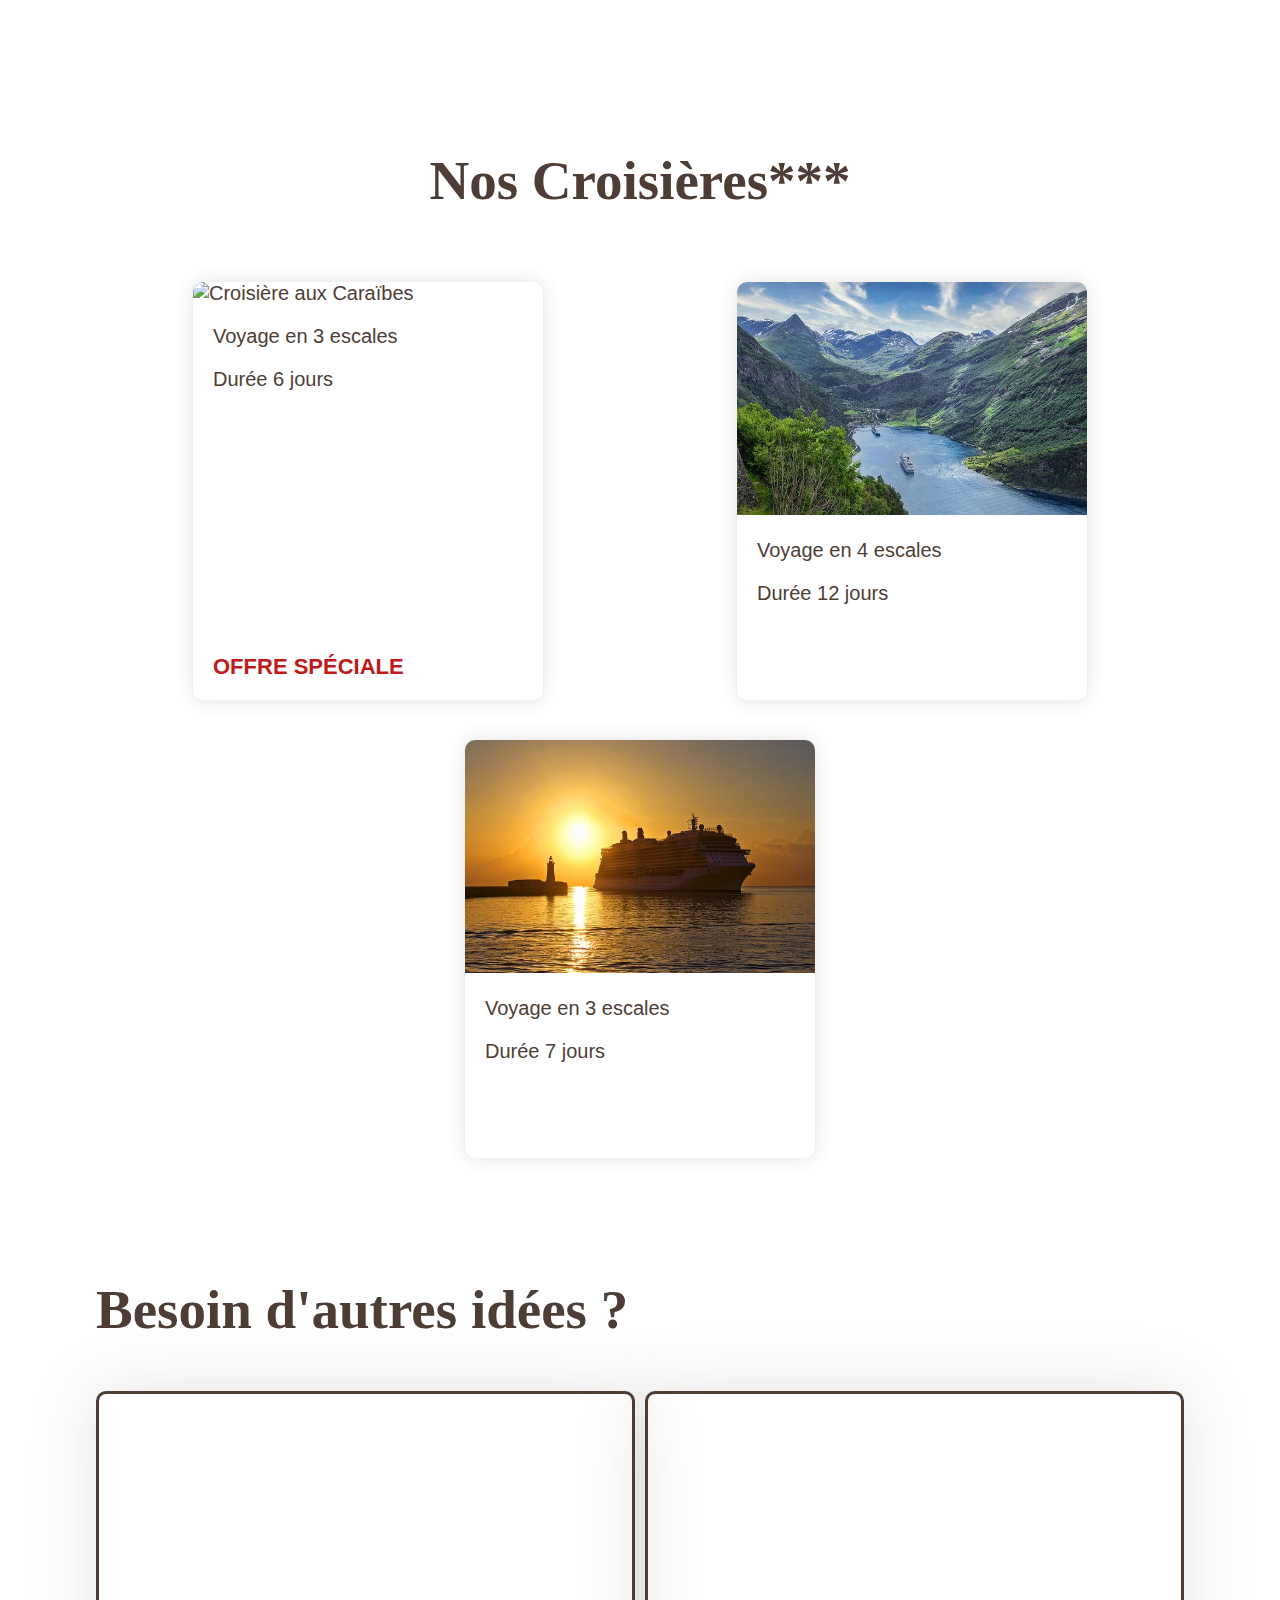
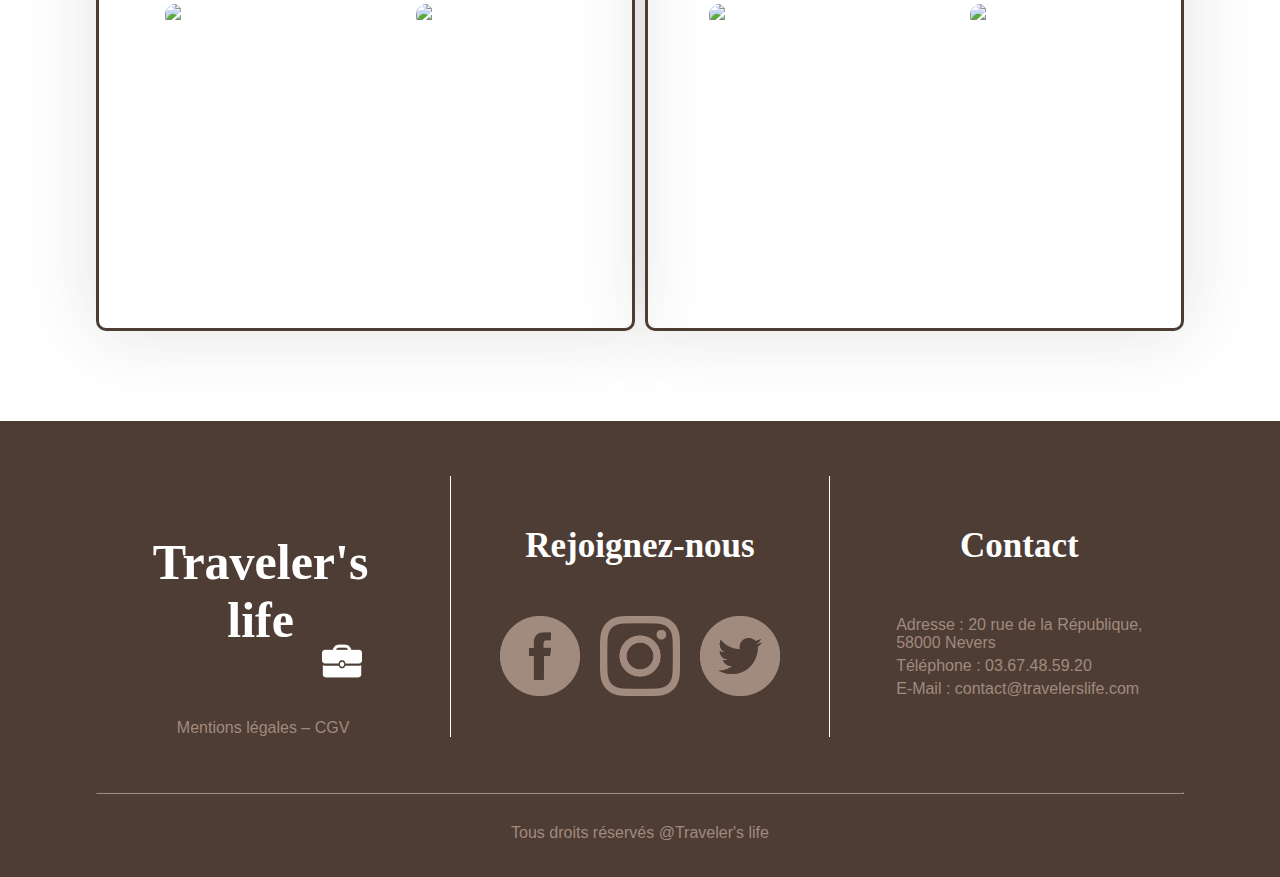
==== commit d48ce29d: "Création du formulaire des pages de voyages" ====
--- a/categories/croisieres.html
+++ b/categories/croisieres.html
@@ -4,7 +4,7 @@
 
     <head>
         <title>Traveler's life | Croisières</title>
-        <link rel="icon" href="../img/decorations/valise.png">
+        <link rel="icon" href="../img/decorations/icone_valise.png">
 
         <meta charset="UTF-8">
         <meta http-equiv="X-UA-Compatible" content="IE=edge">
@@ -137,14 +137,14 @@
         </section>
 
         <section id="idees">
-            <h2>Besoin d'autres idées ?</h2>
+            <h2>Besoin d'autres idées ?</h2>
             <div class="redirection">
-                <div class="redirection1" style="background-image: url(../img/acceuilHotel.jpg);">
+                <div href="hotels.html" class="redirection1" style="background-image: url(../img/acceuilHotel.jpg);">
                     <div class="contenerTitre">
                     <h4 class="titre"><span><img src="../img/ligneTitre.PNG" alt="Ligne blanche"></span>Hotels<span><img src="../img/ligneTitre.PNG" alt="Ligne blanche"></span></h4>
                 </div>
                 </div>
-                <div class="redirection2" style="background-image: url(../img/acceuilSafari.jpg);">
+                <div href="safaris.html" class="redirection2" style="background-image: url(../img/acceuilSafari.jpg);">
                     <div class="contenerTitre">
                         <h4 class="titre"><span><img src="../img/ligneTitre.PNG" alt="Ligne blanche"></span>Safaris<span><img src="../img/ligneTitre.PNG" alt="Ligne blanche"></span></h4>
                     </div>
--- a/CSS/form.css
+++ b/CSS/form.css
@@ -19,7 +19,7 @@
     transition: 250ms;
 }
 
-input {
+input, textarea {
     color: rgb(255, 255, 255);
     font-family: arial, sans-serif;
     font-size: 20px;
@@ -33,6 +33,12 @@
     flex-wrap: wrap;
 }
 
+.colonne {
+    display: flex;
+    flex-direction: column;
+    justify-content: space-between;
+}
+
 .separateur-vertical {
     background-color: rgb(255, 255, 255);
     width: 1px;
@@ -74,6 +80,16 @@
     font-size: 33px;
 
     margin: 15px 0;
+}
+
+h5 {
+    color: rgb(170, 139, 122);
+    font-family: 'Arial-SemiBold', sans-serif;
+    font-size: 24px;
+
+    margin: 15px 0;
+
+    transition: 250ms;
 }
 
 p {
@@ -190,7 +206,9 @@
 
     cursor: pointer;
 
-    transition: 125ms transform;
+    transition: transform 125ms;
+
+    animation: retrecissement_recherche 625ms;
 }
 
 #recherche .barre:hover {
@@ -205,27 +223,35 @@
     height: 21px;
     width: 200px;
 
+    cursor: text;
+
     transform: scale(100%);
 
     animation: elargissement_recherche 500ms;
 }
 
 #recherche .envoi {
-    display: none;
-
     background: url(../img/decorations/loupe.svg) center no-repeat;
     background-size: contain;
 
     border: none;
 
     height: 34px;
+    width: 0px;
+
+    transform: scale(120%);
+
+    cursor: pointer;
+
+    transition: width 0s 625ms, transform 0s 625ms;
+}
+
+#recherche .barre:focus + .envoi {
     width: 34px;
 
-    cursor: pointer;
-}
-
-#recherche .barre:focus + .envoi {
-    display: block;
+    transform: scale(100%);
+
+    transition: width 0s, transform 500ms;
 }
 
 @keyframes elargissement_recherche {
@@ -234,6 +260,30 @@
     }
     to {
         width: 200px;
+    }
+}
+
+@keyframes retrecissement_recherche {
+    from {
+        background: none;
+        border-bottom: solid 1px rgb(255, 255, 255);
+
+        width: 200px;
+        height: 21px;
+    }
+    20% {
+        background: none;
+        border-bottom: solid 1px rgb(255, 255, 255);
+
+        width: 200px;
+        height: 21px;
+    }
+    to {
+        background: none;
+        border-bottom: solid 1px rgb(255, 255, 255);
+
+        width: 0px;
+        height: 21px;
     }
 }
 
@@ -261,7 +311,7 @@
     opacity: 0;
 
     width: 100%;
-    height: 100%;
+    height: 53px;
 
     cursor: s-resize;
 }
@@ -270,24 +320,31 @@
     cursor: n-resize;
 }
 
+.menu_deroulant input:checked:hover + p {
+    text-decoration: underline transparent;
+}
+
 .menu_deroulant div {
-
-    display: none;
-
     display: flex;
     flex-direction: column;
+
+    overflow: hidden;
+
+    height: 0px;
+
+    transition: 250ms;
 }
 
 .menu_deroulant div * {
-    display: none;
+    opacity: 0;
 }
 
 .menu_deroulant input:checked ~ div {
-    display: block;
+    height: 159px;
 }
 
 .menu_deroulant input:checked ~ div * {
-    display: block;
+    opacity: 1;
 }
 
 
@@ -311,6 +368,7 @@
 /*****************************************************section1********************************************************************************/
 #accueil{
     padding: 0;
+    overflow: hidden;
 }
 #imageHotel{
     height: 750px;
@@ -869,7 +927,111 @@
     bottom: 0;
 }
 
-
+/* Formulaire */
+
+#formulaire {
+    text-align: center;
+}
+
+#formulaire article {
+    position: relative;
+    box-shadow: 0 0 20px rgba(77, 61, 53, 15%);
+    border-radius: 10px;
+
+    width: 1200px;
+
+    margin: auto;
+
+    transition: box-shadow 1250ms;
+}
+
+#formulaire form {
+    align-items: center;
+
+    width: 50%;
+
+    padding: 50px;
+    
+    transition: 500ms;
+}
+
+#formulaire form p {
+    text-align: left;
+
+    width: 100%;
+
+    padding: 5px;
+}
+
+#formulaire label + input, #formulaire label + textarea {
+    border: solid 1px rgba(127, 127, 127, 50%);
+    border-radius: 2px;
+    background-color: rgba(204, 166, 146, 50%);
+
+    width: 100%;
+
+    padding: 5px;
+
+    resize: none;
+
+    transition: 500ms;
+}
+
+#formulaire label + input:hover, #formulaire label + input:focus, #formulaire label + textarea:hover, #formulaire label + textarea:focus {
+    background-color: rgb(204, 166, 146);
+}
+
+#formulaire label + input:focus:invalid, #formulaire label + textarea:focus:invalid {
+    background-color: rgb(192, 25, 25);
+}
+
+#formulaire form div {
+    flex-wrap: nowrap;
+
+    width: 100%;
+}
+
+#formulaire form div>* {
+    flex: 1;
+}
+
+#formulaire form>input {
+    border: none;
+    border-radius: 4px;
+    background-color: rgb(69, 123, 148);
+
+    width: min-content;
+
+    padding: 15px 25px;
+    margin-top: 40px;
+
+    cursor: pointer;
+
+    transition: 125ms;
+}
+
+#formulaire form>input:hover {
+    transform: scale(1.1);
+    background-color: rgba(69, 123, 148, 90%);
+}
+
+#formulaire .img {
+    position: absolute;
+    top: 0;
+    right: 0;
+
+    background: url(../img/illustrationFormulaire.jpg) center no-repeat;
+    background-size: cover;
+
+    border-radius: 0 10px 10px 0;
+
+    width: 50%;
+    height: 100%;
+
+    transition: 500ms 250ms;
+}
+
+/* Pied de page */
 
 footer {
     background-color: rgb(77, 61, 53);
@@ -950,7 +1112,7 @@
         white-space: normal;
     }
 
-    #voyages article {
+    #voyages article, #formulaire article {
         width: 100%;
     }
 }
@@ -1138,7 +1300,11 @@
 @media screen and (max-width: 1064px) {
 
     body>* {
-        padding: 70px 3.5%;
+        padding: 70px 3.5% ;
+    }
+
+    header {
+        padding: 0 3.5% !important;
     }
 
     #voyages a h4 {
@@ -1232,10 +1398,26 @@
 
     header>input:checked ~ #recherche {
         left: 3.5%;
+        transform: translateX(-10px);
     }
 
     header>input:checked ~ nav {
         left: 3.5%;
+        transform: translateX(-10px);
+    }
+
+    #formulaire .img {
+        opacity: 0;
+
+        width: 0%;
+
+        transition: 500ms;
+    }
+
+    #formulaire form {
+        width: 100%;
+
+        transition: 500ms 250ms;
     }
 }
 
@@ -1293,6 +1475,10 @@
     h3 {
         font-size: 30px;
         margin: 35px 0;
+    }
+
+    h5 {
+        font-size: 16px;
     }
 
     header {
@@ -1340,6 +1526,18 @@
     #voyages a h4 {
         height: 160px;
         width: 240px;
+    }
+
+    #formulaire article {
+    box-shadow: 0 0 20px rgba(77, 61, 53, 0%);
+    }
+
+    #formulaire form {
+        padding: 0;
+    }
+
+    #formulaire .ligne {
+        flex-direction: column;
     }
 
     footer>div>div {
@@ -1624,6 +1822,10 @@
     height: 60vh;
     justify-content: space-between;
 }
+.redirection>*{
+    box-shadow: 0 0 75px rgba(77, 61, 53, 15%);
+    background-position: center;
+}
 .redirection .titre{
     width: 100%;
     height: 100%;
@@ -1631,6 +1833,10 @@
     margin: auto;
     text-align: center;
     padding-top: 200px;
+    transition: 250ms;
+}
+.redirection>*:hover .titre{
+    transform: scale(1.1);
 }
 .contenerTitre{
     width: 100%;
@@ -1651,6 +1857,8 @@
     background-repeat: no-repeat;
     border-radius: 10px;
     border-style: solid;
+    border-color: rgb(77, 61, 53);
+    transition: 1000ms;
 }
 .redirection1:hover{
     cursor: pointer;
@@ -1663,6 +1871,8 @@
     background-repeat: no-repeat;
     border-radius: 10px;
     border-style: solid;
+    border-color: rgb(77, 61, 53);
+    transition: 1000ms;
 }
 .redirection2:hover{
     cursor: pointer;
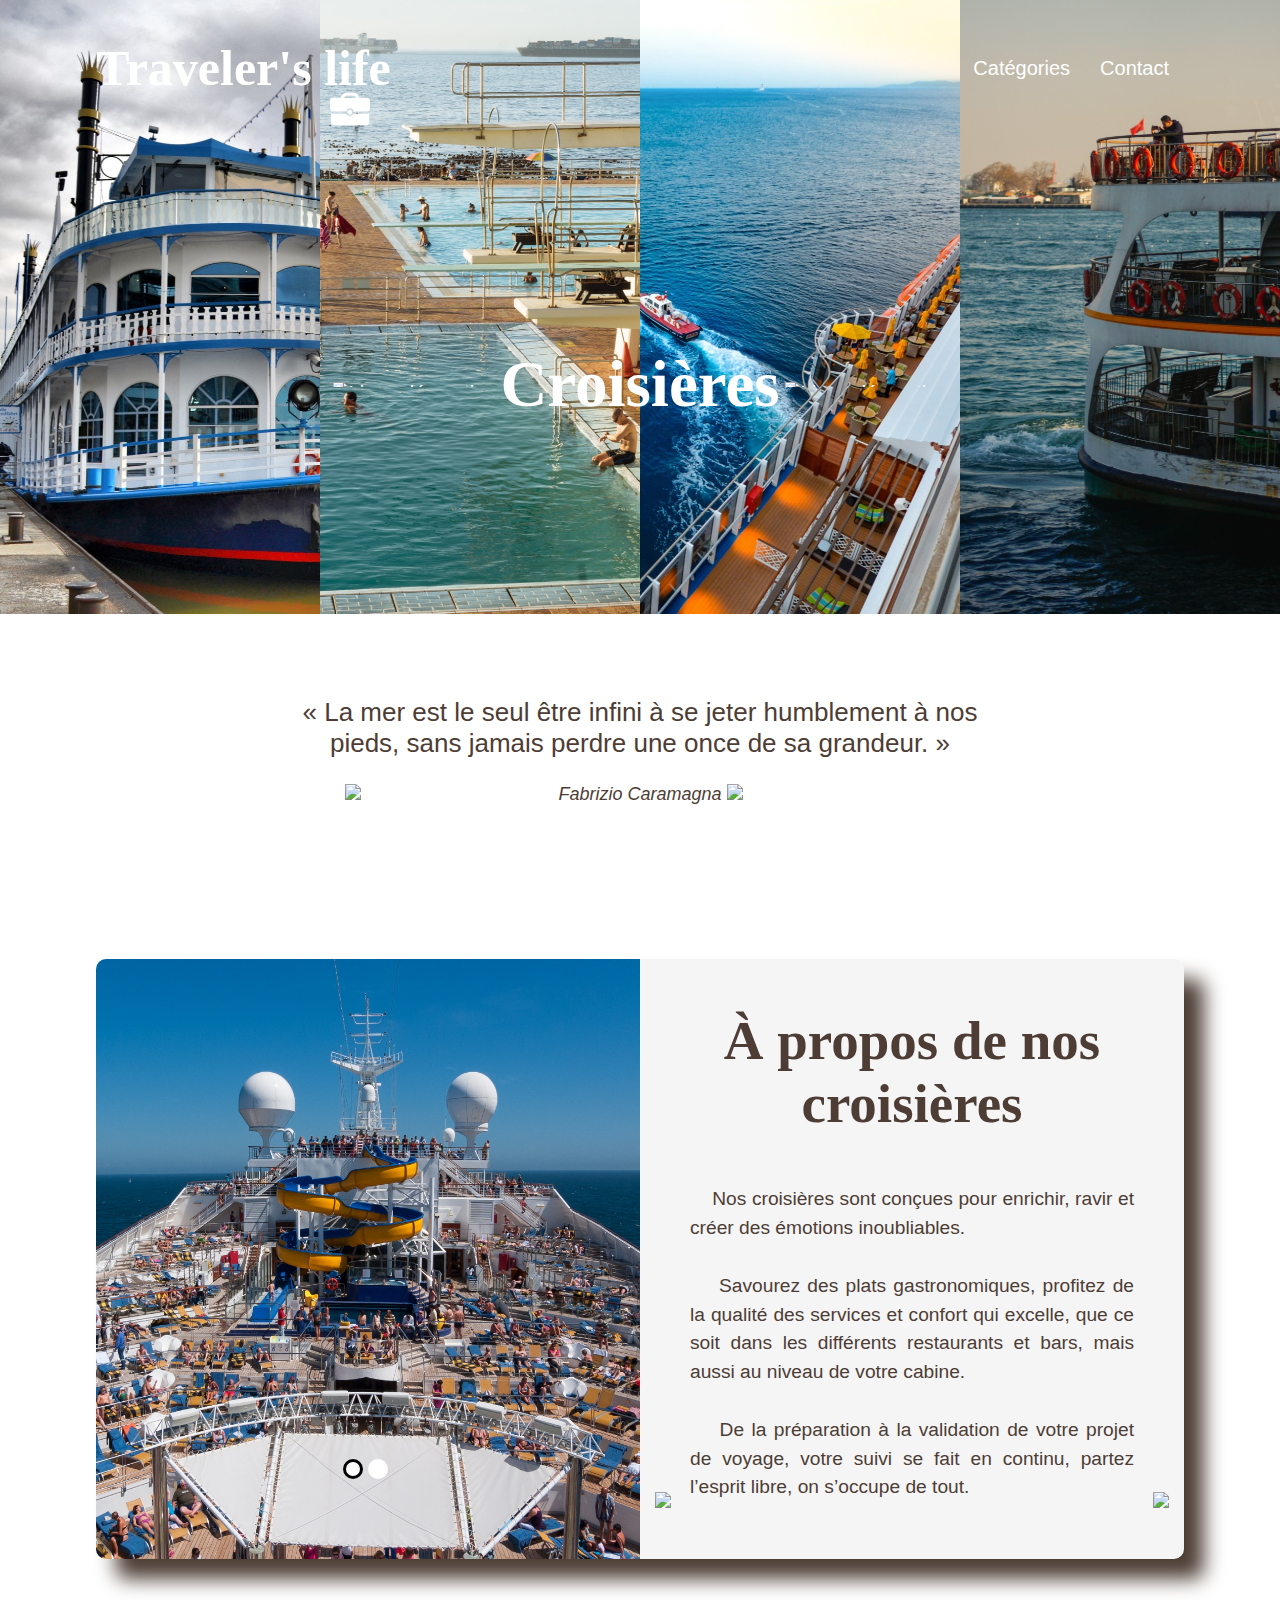
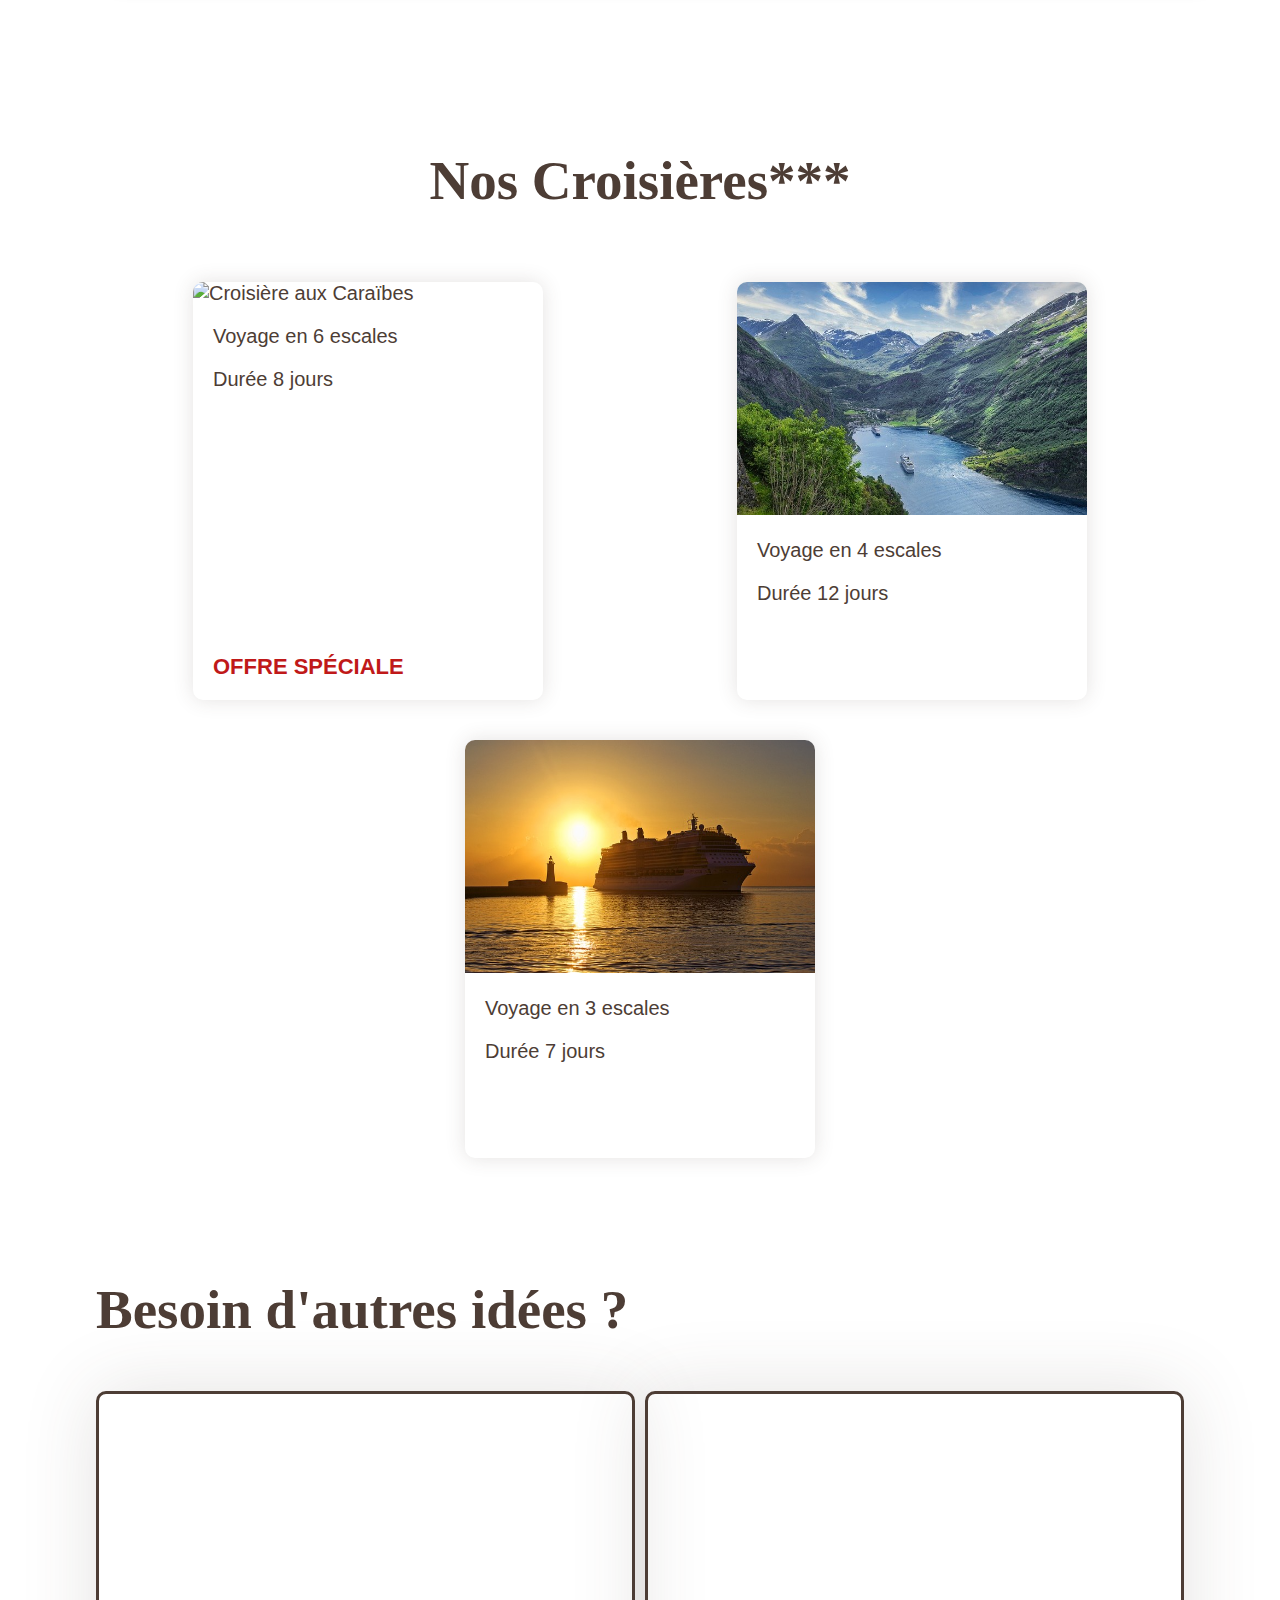
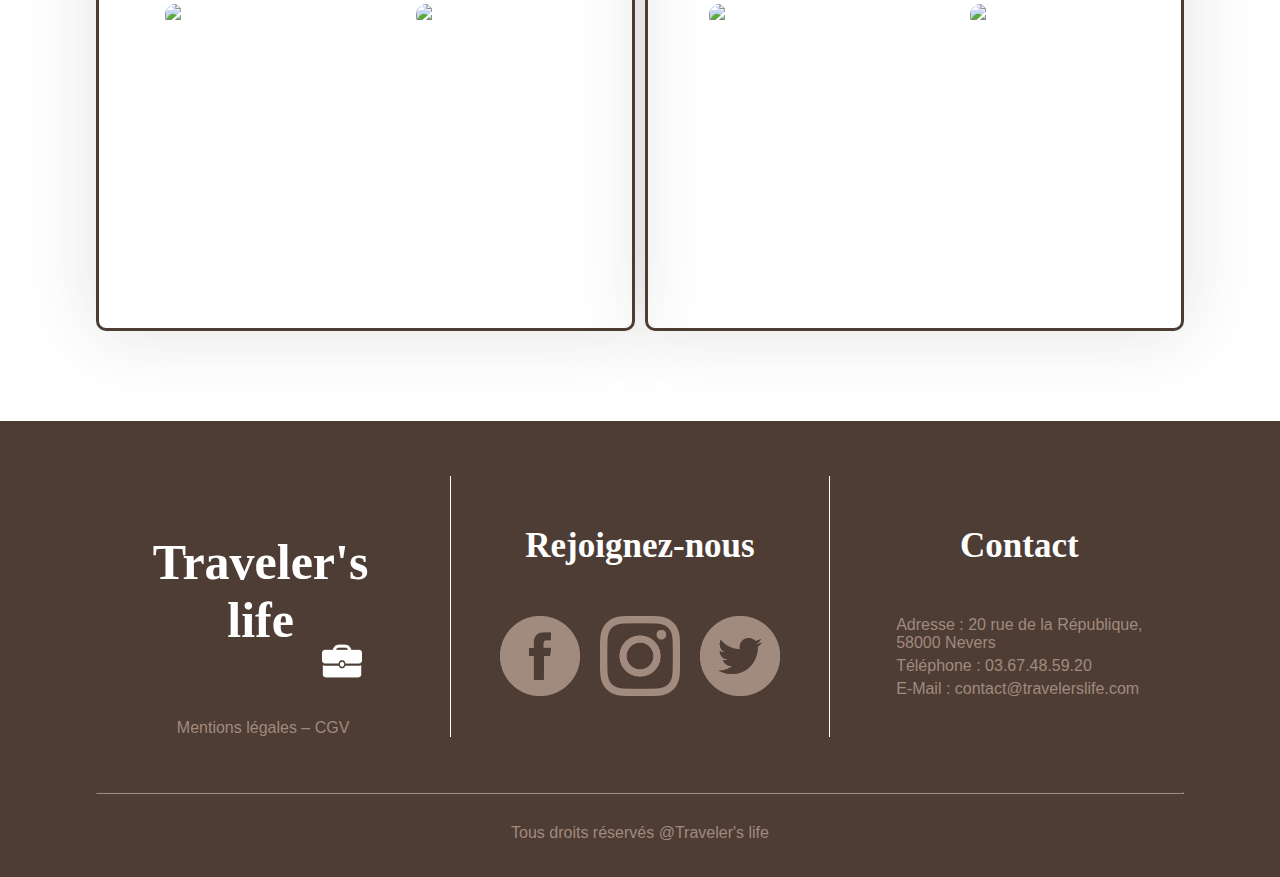
==== commit d630933e: "Mini-modifs" ====
--- a/categories/croisieres.html
+++ b/categories/croisieres.html
@@ -49,7 +49,7 @@
                 <h2>Croisières</h2>
                 <img src="../img/ligneTitre.PNG" alt="Ligne décorative" height="5px">
             </div>
-            </section>
+        </section>
 
         <section id="citation">
             <blockquote>
@@ -103,6 +103,34 @@
                 </div>
         </section>
 
+        <section id="presentation1">
+            <div id="imageEquipe3">
+                <img  class="imagePresentation1a" src="../img/imageAPropos3.jpg" alt="imageAgence">
+            </div>
+            <div id="imageEquipe4">
+                <img class="imagePresentation2a" src="../img/imageAPropos4.jpg" alt="imageAgence">
+            </div>
+                <div class="textPresentation">
+                    <div class="section3Text3" id="section3Text3">
+                        <h2>À propos de nos croisières</h2>
+                        <p id="textAPropos1" class="textAPropos">&nbsp; &nbsp; Nos croisières sont conçues pour enrichir, ravir et créer des émotions inoubliables. <br><br>&nbsp;Savourez des plats gastronomiques, profitez de la qualité des services et confort qui excelle, que ce soit dans les différents restaurants et bars, mais aussi au niveau de votre cabine. <br><br>&nbsp; &nbsp; De la préparation à la validation de votre projet de voyage, votre suivi se fait en continu, partez l’esprit libre, on s’occupe de tout.</p>
+                    </div>
+                    <div class="section3Text4" id="section3Text4">
+                        <h2>À propos de nos croisières</h2>
+                        <p id="textAPropos1" class="textAPropos">&nbsp; &nbsp; Nos croisières sont conçues pour enrichir, ravir et créer des émotions inoubliables. <br><br>&nbsp;Savourez des plats gastronomiques, profitez de la qualité des services et confort qui excelle, que ce soit dans les différents restaurants et bars, mais aussi au niveau de votre cabine. <br><br>&nbsp; &nbsp; De la préparation à la validation de votre projet de voyage, votre suivi se fait en continu, partez l’esprit libre, on s’occupe de tout.</p>
+                    </div>
+                    <div class="section3fleche">
+                        <div class="section3flecheGauche">
+                            <img onclick="transitionSection3Gauche2a()" src="../img/section3FlecheGauche.png" height="50px">
+                        </div>
+                        <div class="section3flecheDroite">
+                            <img onclick="transitionSection3Droite2a()" src="../img/section3FlecheDroite.png" height="50px">
+                        </div>
+                    </div>
+                </div>
+            </div>
+        </section>
+
         <section id="voyages">
             <h2>Nos Croisières***</h2>
             <article class="ligne">
@@ -110,13 +138,13 @@
                     <img src="../img/offresSpecialesCroisieres.jpg" alt="Croisière aux Caraïbes">
                     <h4>Caraïbes</h4>
                     <ul>
-                        <li>Voyage en 3 escales</li>
-                        <li>Durée 6 jours</li>
+                        <li>Voyage en 6 escales</li>
+                        <li>Durée 8 jours</li>
                     </ul>
                     <p class="offre-speciale"><strong>OFFRE SPÉCIALE</strong></p>
                 </a>
                 
-                <a href="hotels/portugal">
+                <a href="croisieres/norvege.html">
                     <img src="../img/offreNorvege.jpg" alt="Croisière en Norvège">
                     <h4>Norvège</h4>
                     <ul>
@@ -125,7 +153,7 @@
                     </ul>
                 </a>
                 
-                <a href="hotels/corse">
+                <a href="croisieres/grece.html">
                     <img src="../img/offreGrece.jpg" alt="Croisière en Grèce">
                     <h4>Grèce</h4>
                     <ul>
@@ -139,23 +167,23 @@
         <section id="idees">
             <h2>Besoin d'autres idées ?</h2>
             <div class="redirection">
-                <div href="hotels.html" class="redirection1" style="background-image: url(../img/acceuilHotel.jpg);">
+                <a href="hotels.html" class="redirection1" style="background-image: url(../img/acceuilHotel.jpg);">
                     <div class="contenerTitre">
-                    <h4 class="titre"><span><img src="../img/ligneTitre.PNG" alt="Ligne blanche"></span>Hotels<span><img src="../img/ligneTitre.PNG" alt="Ligne blanche"></span></h4>
-                </div>
-                </div>
-                <div href="safaris.html" class="redirection2" style="background-image: url(../img/acceuilSafari.jpg);">
+                        <h4 class="titre"><span><img src="../img/ligneTitre.PNG" alt="Ligne blanche"></span>Hotels<span><img src="../img/ligneTitre.PNG" alt="Ligne blanche"></span></h4>
+                    </div>
+                </a>
+                <a href="safaris.html" class="redirection2" style="background-image: url(../img/acceuilSafari.jpg);">
                     <div class="contenerTitre">
                         <h4 class="titre"><span><img src="../img/ligneTitre.PNG" alt="Ligne blanche"></span>Safaris<span><img src="../img/ligneTitre.PNG" alt="Ligne blanche"></span></h4>
                     </div>
-                </div>    
+                </a>    
             </div>
         </section>
 
         <footer>
             <div class="ligne">
                 <div>
-                    <a href="#"><h1 class="logo">Traveler's life<img src="../img/decorations/valise.png" alt="valise"></h1></a>
+                    <a href="../index.html"><h1 class="logo">Traveler's life<img src="../img/decorations/valise.png" alt="valise"></h1></a>
                     <a href="#">Mentions légales – CGV</a>
                 </div>
 
--- a/CSS/form.css
+++ b/CSS/form.css
@@ -126,7 +126,15 @@
     text-decoration: underline rgb(255, 255, 255);
 }
 
-
+th, td {
+    font-family: 'Asap-Regular';
+    color: rgb(77, 61, 53);
+}
+
+::selection {
+    color: rgb(255, 255, 255);
+    background-color: rgba(69, 123, 148, 90%);
+}
 
 img {
     color: rgb(255, 255, 255);
@@ -320,27 +328,25 @@
     cursor: n-resize;
 }
 
-.menu_deroulant input:checked:hover + p {
-    text-decoration: underline transparent;
-}
-
 .menu_deroulant div {
     display: flex;
     flex-direction: column;
 
     overflow: hidden;
 
-    height: 0px;
-
-    transition: 250ms;
+    max-height: 0px;
+
+    transition: 500ms;
 }
 
 .menu_deroulant div * {
     opacity: 0;
+
+    transition: 500ms;
 }
 
 .menu_deroulant input:checked ~ div {
-    height: 159px;
+    max-height: 180px;
 }
 
 .menu_deroulant input:checked ~ div * {
@@ -367,69 +373,74 @@
 
 /*****************************************************section1********************************************************************************/
 #accueil{
+    text-align: center;
+    position: relative;
+    width: 100%;
+    height: 750px;
     padding: 0;
     overflow: hidden;
 }
+#imageHotel, #imageCroisiere, #imageSafari, #interfaceAccueil{
+    position: absolute;
+    top: 0;
+    left: 0;
+    height: 750px;
+    width: 100%;
+    transition: transform 1000ms;
+}
 #imageHotel{
-    height: 750px;
     background: url(../img/acceuilHotel.jpg);
     background-repeat: no-repeat;
     background-size: cover;
     background-position-y: center;
-    animation: imageH 19.5s 0s;
+    overflow-x: hidden;
 }
 span img{
     height: 8px;
     vertical-align: middle;
 }
+#imageCroisiere{
+    background: url(../img/acceuilCroisiere.jpg);
+    background-repeat: no-repeat;
+    background-size: cover;
+    background-position-y: center;
+    transform: translateX(100%);
+}
 #imageSafari{
-    height: 750px;
     background: url(../img/acceuilSafari.jpg);
     background-repeat: no-repeat;
     background-size: cover;
     background-position-y: center;
-    display: none;
-    animation: imageH 19.5s 0s;
-}
-#imageCroisiere{
-    height: 750px;
-    background: url(../img/acceuilCroisiere.jpg);
-    background-repeat: no-repeat;
-    background-size: cover;
-    background-position-y: center;
-    display: none;
-    animation: imageH 19.5s 0s;
+    transform: translateX(200%);
 }
 .fleche{
     display: flex;
+    justify-content: space-between;
+    height: 100%;
 }
 .flecheGauche{
-    margin-top: 145px;
-    height: 500px;
+    height: 100%;
     width: 40%;
     z-index: 1;
 }
 .flecheDroite{
-    margin-top: 145px;
-    height: 500px;
+    height: 100%;
     width: 40%;
     z-index: 1;
-    margin-left: 20%;
 }
 .flecheDroite button{
-    height: 500px;
-    width: 90%;
-    margin-left: 10%;
+    height: 100%;
+    width: 100%;
     background-color: transparent;
     border-style: none;
-    cursor: url(../img/flecheDroite.svg),pointer;
+    cursor: url(../img/decorations/flecheDroite.svg), e-resize;
 }
 .flecheGauche button{
-    height: 500px;
-    width: 90%;
+    height: 100%;
+    width: 100%;
     background-color: transparent;
     border-style: none;
-    cursor: url(../img/flecheGauche.svg),pointer;
+    cursor: url(../img/decorations/croix.svg), not-allowed;
 }
 #accueil h1{
     text-align: center;
@@ -439,37 +450,32 @@
     border-style: solid;
     height:45vw;
     padding-top: 400px;
-    width: 100%;
+    margin: 0;
+    width: 100%;
+    height: auto;
     position: absolute;
     border-style: none;
-}
-#rondBlanc{
-    background-color: white;
+
+    transition: 500ms;
+}
+.rondBlanc{
+    background-color: rgb(255, 255, 255);
+    border: solid 3px rgb(255, 255, 255);
     height: 20px;
     width: 20px;
     border-radius: 50%;
-    margin-top: 650px;
-    margin-right: 10px;
+    margin: 0 5px;
     cursor: pointer;
+}
+#rondBlanc1{
+    background-color: rgb(45, 37, 117);
 }
 .ronds{
     display: flex;
     justify-content: center;
-    z-index: 1;
     position: absolute;
-    width: 100%;
-}
-.rondBlanc1{
-    border-style: solid;
-    border-color: rgb(45, 37, 117);
-}
-.rondBlanc5{
-    border-style: solid;
-    border-color: rgb(117, 37, 86);
-}
-.rondBlanc9{
-    border-style: solid;
-    border-color: rgb(117, 80, 37);
+    bottom: 60px;
+    width: 100%;
 }
 .menu{
     text-align: center;
@@ -530,147 +536,30 @@
     margin-top: -5px;
     height: 10px;
 }
-.grandMenu{
+#grandMenu{
+    position: absolute;
+    top: 750px;
+    width: 100%;
     display: flex;
-}
-/*******************************************************Keyframes section1********************************************************************************************************/
-@keyframes imageH{
-    0%{
-        opacity:0;
-        transform: translateX(50%);
-    }
-    5%{
-        opacity: 1;
-        transform: translateX(0);
-    }
+    padding: 0;
 }
 /***************************************************Responsive Design section1****************************************************************************************************/
 @media screen and (max-width:899px){
-    #imageCroisiere h1{
+
+    #accueil h1 span img {
+        flex: 1;
+        width: 100%;
+    }
+    #accueil h1{
+        display: flex;
+        flex-direction: column;
         width:min-content;
         position: relative;
         margin: auto;
         padding-top: 300px;
     }
-    #imageCroisiere #rondBlanc{
-        margin-top: 250px;
-    }
-    #imageCroisiere .flecheDroite button{
-        height: 250px;
-        width: 90%;
-    }
-    #imageCroisiere .flecheGauche button{
-        height: 250px;
-        width: 90%;
-    }
-    #imageCroisiere .flecheGauche{
-        margin-top: 50px;
-        height: 250px;
-        width: 40%;
-        z-index: 1;
-    }
-    #imageCroisiere .flecheDroite{
-        margin-top: 50px;
-        height: 250px;
-        width: 40%;
-        z-index: 1;
-        margin-left: 20%;
-    }
-}
-@media screen and (max-width:818px){
-    #imageSafari h1{
-        width:min-content;
-        position: relative;
-        margin: auto;
-        padding-top: 300px;
-    }
-    #imageSafari #rondBlanc{
-        margin-top: 250px;
-    }
-    #imageSafari .flecheDroite button{
-        height: 250px;
-        width: 90%;
-        margin-left: 10%;
-        background-color: transparent;
-        border-style: none;
-        cursor: url(../img/flecheDroite.svg),pointer;
-    }
-    #imageSafari .flecheGauche button{
-        height: 250px;
-        width: 90%;
-        background-color: transparent;
-        border-style: none;
-        cursor: url(../img/flecheGauche.svg),pointer;
-    }
-    #imageSafari .flecheGauche{
-        margin-top: 50px;
-        height: 250px;
-        width: 40%;
-        z-index: 1;
-    }
-    #imageSafari .flecheDroite{
-        margin-top: 50px;
-        height: 250px;
-        width: 40%;
-        z-index: 1;
-        margin-left: 20%;
-    }
-}
-@media screen and (max-width:799px){
-    #imageHotel h1{
-        width:min-content;
-        position: relative;
-        margin: auto;
-        padding-top: 300px;
-    }
-    #imageHotel #rondBlanc{
-        margin-top: 250px;
-    }
-    #imageHotel .flecheGauche{
-        margin-top: 50px;
-        height: 250px;
-        width: 40%;
-        z-index: 1;
-    }
-    #imageHotel .flecheDroite{
-        margin-top: 50px;
-        height: 250px;
-        width: 40%;
-        z-index: 1;
-        margin-left: 20%;
-    }
-    .flecheDroite button{
-        height: 250px;
-        width: 90%;
-    }
-    .flecheGauche button{
-        height: 250px;
-        width: 90%;
-    }
-}
-@media screen and (max-height:770px){
-    #imageHotel{
-        height: 650px;
-    }
-    #accueil h1{
-        padding-top: 300px;
-    }
-    #rondBlanc{
-        margin-top: 550px;
-    }
-    #imageCroisiere{
-        height:650px;
-    }
-    #imageSafari{
-        height: 650px;
-    }
-    .flecheDroite button{
-        height: 400px;
-    }
-    .flecheGauche button{
-        height: 400px;
-    }
-}
+}
+
 @media screen and (max-width:599px){
     #imageSafari{
     background-position-x: 20%;
@@ -729,22 +618,32 @@
         color: rgb(117, 80, 37) !important;
     }
 }
-@media screen and (max-width:349px){
-    #accueil h1 {
-        width: 100%;
-    }
-    #accueil h1 span, #accueil h1 img {
-        width: 93%;
-    }
-}
-@media screen and (max-width:310px){
-    span img{
-        height: 7px;
-    }
-
-    #accueil h1 {
-        font-size: 50px;
-    }
+
+#accueil-indisponible {
+    position: relative;
+
+    height: clamp(600px, 48vw, 3000px);
+    background: url(../img/indisponible.jpg) center;
+    background-size: cover;
+}
+
+#accueil-indisponible article {
+    position: absolute;
+    left: 50%;
+    top: 55%;
+    transform: translateX(-50%);
+
+    text-align: center;
+}
+
+#accueil-indisponible h3 {
+    white-space: nowrap;
+}
+
+#accueil-indisponible p {
+    color: rgb(255, 255, 255);
+
+    margin-top: 55px;
 }
 
 /* Accueil des pages de categories */
@@ -771,10 +670,13 @@
     transition: 250ms;
 }
 
-#accueil-categorie figure:hover {
-    width: 38%;
-    box-shadow: 0 0 75px rgba(70, 30, 0, 0.7);
-    z-index: 1;
+@media screen and (min-width: 1265px) {
+
+    #accueil-categorie figure:hover {
+        width: 38%;
+        box-shadow: 0 0 75px rgba(70, 30, 0, 0.7);
+        z-index: 1;
+    }
 }
 
 #accueil-categorie>div {
@@ -972,9 +874,14 @@
 
     padding: 5px;
 
-    resize: none;
-
-    transition: 500ms;
+    resize: vertical;
+
+    transition: background-color 500ms;
+}
+
+::-webkit-resizer {
+    background-image: url(../img/decorations/redimensionneur.svg);
+    background-size: contain;
 }
 
 #formulaire label + input:hover, #formulaire label + input:focus, #formulaire label + textarea:hover, #formulaire label + textarea:focus {
@@ -1010,7 +917,7 @@
     transition: 125ms;
 }
 
-#formulaire form>input:hover {
+#formulaire form>input:hover, #formulaire form>input:focus {
     transform: scale(1.1);
     background-color: rgba(69, 123, 148, 90%);
 }
@@ -1117,7 +1024,7 @@
     }
 }
 
-@media screen and (max-width: 1376px) {
+@media screen and (max-width: 1394px) {
 
     #voyages article {
         justify-content: space-around;
@@ -1127,11 +1034,11 @@
 @media screen and (max-width: 1264px) {
 
     #accueil-categorie figure {
+        width: 33.334%;
+
         flex-shrink: 0;
 
         transform-origin: left bottom;
-
-        width: 33.334% !important;
     }
 
     #accueil-categorie figure:nth-child(1) {
@@ -1312,6 +1219,10 @@
         transform: translateX(0) translateY(0);
 
         transition: all 1000ms;
+    }
+
+    footer {
+        padding: 30px 3.5% !important;
     }
 
     .separateur-vertical {
@@ -1504,6 +1415,10 @@
         left: 3.5%;
     }
 
+    #accueil h1 {
+        font-size: 40px;
+    }
+
     #accueil-categorie figure {
         width: 100% !important;
     }
@@ -1567,6 +1482,13 @@
     #reseaux img {
         width: 60px;
         height: 60px;
+    }
+}
+
+@media screen and (max-width: 400px) {
+
+    #accueil-indisponible h3 {
+        font-size: 21px;
     }
 }
 /****************************************************Section3**********************************************************************/
@@ -1689,6 +1611,9 @@
 #section3Text2{
     display: none;
 }
+#presentation1{
+    display: none;
+}
 /*************************************************Media Queries section 3**************************************************/
 @media screen and (max-width:1412px){
     #presentation .presentation{
@@ -1696,82 +1621,89 @@
     }
 }
 @media screen and (max-width:939px){
+    #presentation{
+        display: none;
+    }
+    #presentation1{
+        display: block;
+    }
+    .imagePresentation1a{
+        width: 100%;
+        border-radius: 10px;
+    }
+    .imagePresentation2a{
+        width: 100%;
+        border-radius: 10px;
+    }
+    #imageEquipe4{
+        display: none;
+    }
     .section3ronds{
         z-index: 3;
     }
     .presentation{
         background-color: whitesmoke;
-        width: 1200px;
-        height: 600px;
         margin: auto;
-        display: flex;
+        display: block;
         border-radius: 10px;
         box-shadow: 20px 20px 20px 0 rgb(77, 61, 53);
-    }
-    .imagesPresentation{
+        border-style: solid;
+    }
+    .textPresentation{
         width: 100%;
-        height: 100%;
-    }
-    .textPresentation{
-        width: 93%;
-        height: 100%;
-        position: absolute;
-    }
-    .imagePresentation1{
-        width: 100%;
-        height: 100%;
-        border-radius: 10px;
-    }
-    .imagePresentation2{
-        width: 100%;
-        height: 100%;
-        border-radius: 10px;
     }
     .textPresentation h2{
         text-align: center;
-        color: white;
-    }
-    .imageEquipe{
-        position: relative;
-        height: 600px;
-    }
-    .imageEquipe2{
-        display: none;
-        position: relative;
-        height: 600px;
+        color: black;
     }
     .textPresentation p{
         width: 80%;
-        height: 350px;
+        height: 400px;
         text-align: justify;
         line-height: 1.5;
-        color: white;
+        color: black;
         margin: auto;
     }
     .section3fleche{
-        position: absolute;
-        width: 100%;
-        height: 15%;
-        bottom: 0;
         display: flex;
-        text-align: center;
     }
     .section3flecheGauche{
         width:100%;
-        height: 50%;
+        height: 100%;
         margin: auto;
         margin-left: 15px;
+        text-align: center;
     }
     .section3flecheDroite{
         width:100%;
-        height: 50%;
+        height: 100%;
         margin: auto;
         margin-right: 15px;
         text-align: right;
         text-align: center;
     }
-    #section3Text2{
+    #section3Text4{
         display: none;
+    }
+}
+@media screen and (max-width:376px){
+    #textAPropos{
+        font-size: 16px;
+    }
+}
+@media screen and (max-width:358px){
+    #textAPropos1{
+        font-size: 17px;
+    }
+}
+@media screen and (max-width:241px){
+    #textAPropos3{
+        font-size: 14px !important;
+    }
+}
+@media screen and (max-width:342px){
+    #textAPropos3{
+        font-size: 16px;
     }
 }
 @media screen and (max-width:679px){
@@ -1779,9 +1711,17 @@
         line-height: 1.3;
     }
 }
-@media screen and (max-width:390px){
-    .textPresentation p{
-        line-height: 1.1;
+@media screen and (max-width:406px){
+    .textPresentation .section3Text4 p{
+        line-height: 1;
+    }
+    .textPresentation .section3Text4 p{
+        font-size: 17px;
+    }
+}
+@media screen and (max-width:423px){
+    .textPresentation .section3Text4 p{
+        line-height: 1;
     }
 }
 @media screen and (max-width:335px){
@@ -1918,4 +1858,326 @@
     .textAPropos{
         line-height: 1.1 !important;
     }
+}
+
+/*****************************************************Caractéristiques voyages***************************************************************/
+.imagesDuVoyage{
+    width: 100%;
+    border-radius: 10px 10px 0 0;
+}
+.blocCaracteristique{
+    position: relative;
+    width: 80%;
+    height: 100%;
+    margin: auto;
+}
+.menuCaracteristique{
+    margin-top: -4px;
+    width: 100%;
+    height: 100px;
+    position: relative;
+    text-transform: uppercase;
+    font-weight: bold;
+    border-radius: 0 0 10px 10px;
+}
+.menuCaracteristique>*{
+    display: flex;
+    justify-content: center;
+    align-items: center;
+}
+.menuCaracteristique p{
+    text-align: center;
+    font-size: clamp(19px, 20px, 21px);
+    transition: 125ms;
+}
+.menuCaracteristique>*:hover p{
+    transform: scale(1.05);
+    color: rgb(78, 63, 54);
+}
+.menuCaracteristique:hover{
+    cursor: pointer;
+}
+.menuPresentation{
+    height: 100px;
+    width: 25%;
+    position: absolute;
+    border-radius: 0 0 0 10px;
+    background-color: white;
+}
+/*.menuPresentation:hover p{
+    transform: scale(1.03);
+}
+.menuItineraire:hover p{
+    transform: scale(1.03);
+}
+.menuHebergement:hover p{
+    transform: scale(1.03);
+}
+.menuBudget:hover p{
+    transform: scale(1.03);
+}*/
+.menuItineraire{
+    height: 100px;
+    width: 25%;
+    margin-left: 25%;
+    position: absolute;
+    background-color: whitesmoke;
+}
+.menuHebergement{
+    height: 100px;
+    width: 25%;
+    margin-left: 50%;
+    position: absolute;
+    background-color: whitesmoke;
+}
+.menuBudget{
+    height: 100px;
+    width: 25%;
+    margin-left: 75%;
+    position: absolute;
+    background-color: whitesmoke; 
+    border-radius: 0 0 10px 0;
+}
+.menuTextPresentation{
+    width: 80%;
+    margin: auto;
+    margin-top: 50px;
+    margin-bottom: 100px;
+    text-align: center;
+}
+.menuTextItineraire{
+    width: 80%;
+    margin: auto;
+    margin-top: 50px;
+    margin-bottom: 100px;
+    display: none;
+}
+.menuTextHebergement{
+    width: 80%;
+    margin: auto;
+    margin-top: 50px;
+    margin-bottom: 100px;
+    display: none;
+}
+.menuTextBudget{
+    width: 80%;
+    margin: auto;
+    margin-top: 50px;
+    margin-bottom: 100px;
+    display: none;
+}
+.blocCaracteristique img{
+    transition: 1500ms;
+}
+#imageDuVoyage1{
+    opacity: 1;
+}
+#imagesDuVoyage2{
+    position: absolute;
+    left: 0;
+    opacity: 0;
+}
+#imagesDuVoyage3{
+    position: absolute;
+    left: 0;
+    opacity: 0;
+}
+#imagesDuVoyage4{
+    position: absolute;
+    left: 0;
+    opacity: 0;
+}
+.menuText2{
+    display: none;
+}
+.menuCaracteristique2{
+    display: none;
+}
+.menuTextBudget span .logoPrestation{
+    padding-bottom: 5px;
+}
+.menuTextBudget2 span img{
+    padding-bottom: 5px;
+}
+.caracteristiqueCabine{
+    display: flex;
+    margin-bottom: 10px;
+}
+.caracteristiqueCabineImage{
+    width: 50%;
+    margin-right: 10px;
+}
+.caracteristiqueCabineImage img{
+    width: 100%;
+    height: 100%;
+    border-radius: 5px;
+}
+.caracteristiqueCabineText{
+    width: 50%;
+}
+.caracteristiqueCabineText h3{
+    color: rgb(69,123,148);
+    border-style: none none solid none;
+    margin-top: 0;
+    margin-bottom: 0;
+}
+.caracteristiqueCabineText p{
+    font-size: 15px;
+}
+.caracteristiqueEscale{
+    display: flex;
+}
+.caracteristiqueEscaleText th{
+    text-transform: uppercase;
+    background-color: whitesmoke;
+    font-size: 15px;
+}
+.caracteristiqueEscaleText td{
+    border-style: none none solid none;
+    border-color: rgb(69,123,148);
+    text-align: center;
+}
+.caracteristiqueEscaleText table{
+    border-collapse: collapse;
+    width: 100%;
+    height: 100%;
+}
+.caracteristiqueEscaleText{
+    width: 100%;
+}
+.caracteristiqueEscaleImage{
+    width: 100%;
+}
+.caracteristiqueEscaleImage img{
+    width: 100%;
+    height: 100%;
+}
+@media screen and (max-width:680px){
+    .imagesDuVoyage{
+        width: 100%;
+    }
+}
+@media screen and (max-width:901px){
+    #titreBotswana{
+        width: min-content !important;
+        margin: auto !important;
+        position: relative !important;
+    }
+    #rondBlancb{
+        margin-top: 250px;
+    }
+}
+@media screen and (max-width:835px){
+    .caracteristiqueEscale{
+        display: block;
+        margin-top: 20px;
+    }
+    .caracteristiqueEscaleText th{
+        text-transform: uppercase;
+        background-color: whitesmoke;
+    }
+    .caracteristiqueEscaleText td{
+        border-style: none none solid none;
+        border-color: rgb(69,123,148);
+        text-align: center;
+    }
+    .caracteristiqueEscaleText table{
+        border-collapse: collapse;
+        width: 100%;
+        height: 100%;
+    }
+    .caracteristiqueEscaleText{
+        width: 100%;
+    }
+    .caracteristiqueEscaleImage{
+        width: 100%;
+    }
+    .caracteristiqueEscaleImage img{
+        width: 100%;
+        height: 100%;
+    }
+    .caracteristiqueCabine{
+        display: block;
+        margin-bottom: 10px;
+    }
+    .caracteristiqueCabineImage{
+        width: 100%;
+        margin-right: 10px;
+        margin-top: 50px;
+    }
+    .caracteristiqueCabineImage img{
+        width: 100%;
+        height: 100%;
+        border-radius: 5px;
+    }
+    .caracteristiqueCabineText{
+        width: 100%;
+    }
+    .menuCaracteristique{
+        display: none;
+    }
+    .menuCaracteristique2{
+        margin-top: -4px;
+        width: 100%;
+        position: relative;
+        border-radius: 0 0 10px 10px;
+    }
+    .menuPresentationFleche p{
+        font-weight: bold;
+        text-transform: uppercase;
+    }
+    .menuCaracteristique2{
+        display: block;
+    }
+    .menuCaracteristique2 p{
+        margin-top: 30px;
+        font-size: clamp(19px, 20px, 21px);
+    }
+    .menuText{
+        display: none;
+    }
+    .menuPresentationFleche{
+        display: flex;
+        justify-content: center;
+    }
+    .menuPresentationFleche img{
+        margin-top: 22px;
+    }
+    .menuTextPresentation2{
+        text-align: center;
+        margin-bottom: 30px;
+    }
+    .menuPresentation2{
+        background-color: whitesmoke;
+        border-radius: 0 0 10px 10px;
+    }
+    .menuItineraire2{
+        background-color: whitesmoke;
+        border-radius: 0 0 10px 10px;
+    }
+    .menuHebergement2{
+        background-color: whitesmoke;
+        border-radius: 0 0 10px 10px;
+    }
+    .menuBudget2{
+        background-color: whitesmoke;
+        border-radius: 0 0 10px 10px;
+    }
+    .menuTextItineraire2{
+        display: none;
+        margin-bottom: 30px;
+    }
+    .menuTextHebergement2{
+        display: none;
+        margin-bottom: 30px;
+    }
+    .menuTextBudget2{
+        display: none;
+        margin-bottom: 30px;
+    }
+}
+@media screen and (max-width:360px){
+    .tabEscale{
+        display: none;
+    }
 }